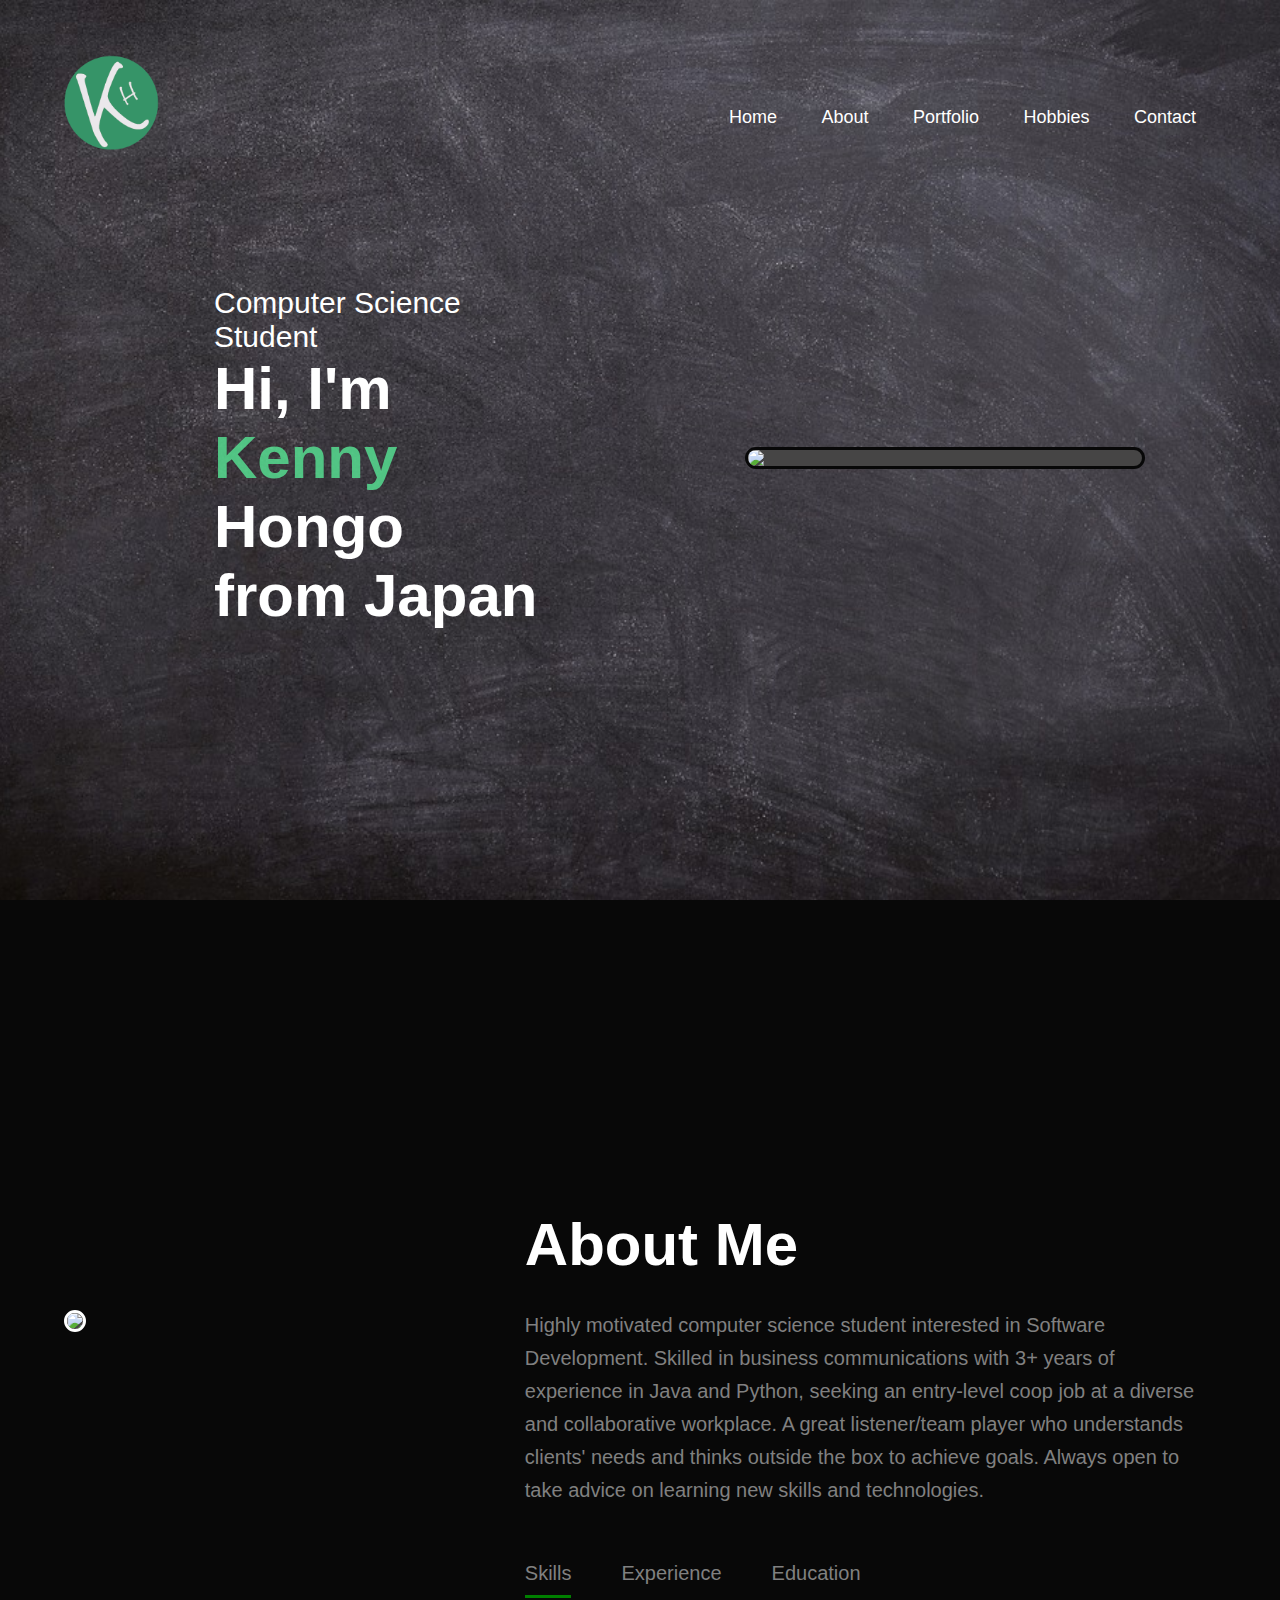
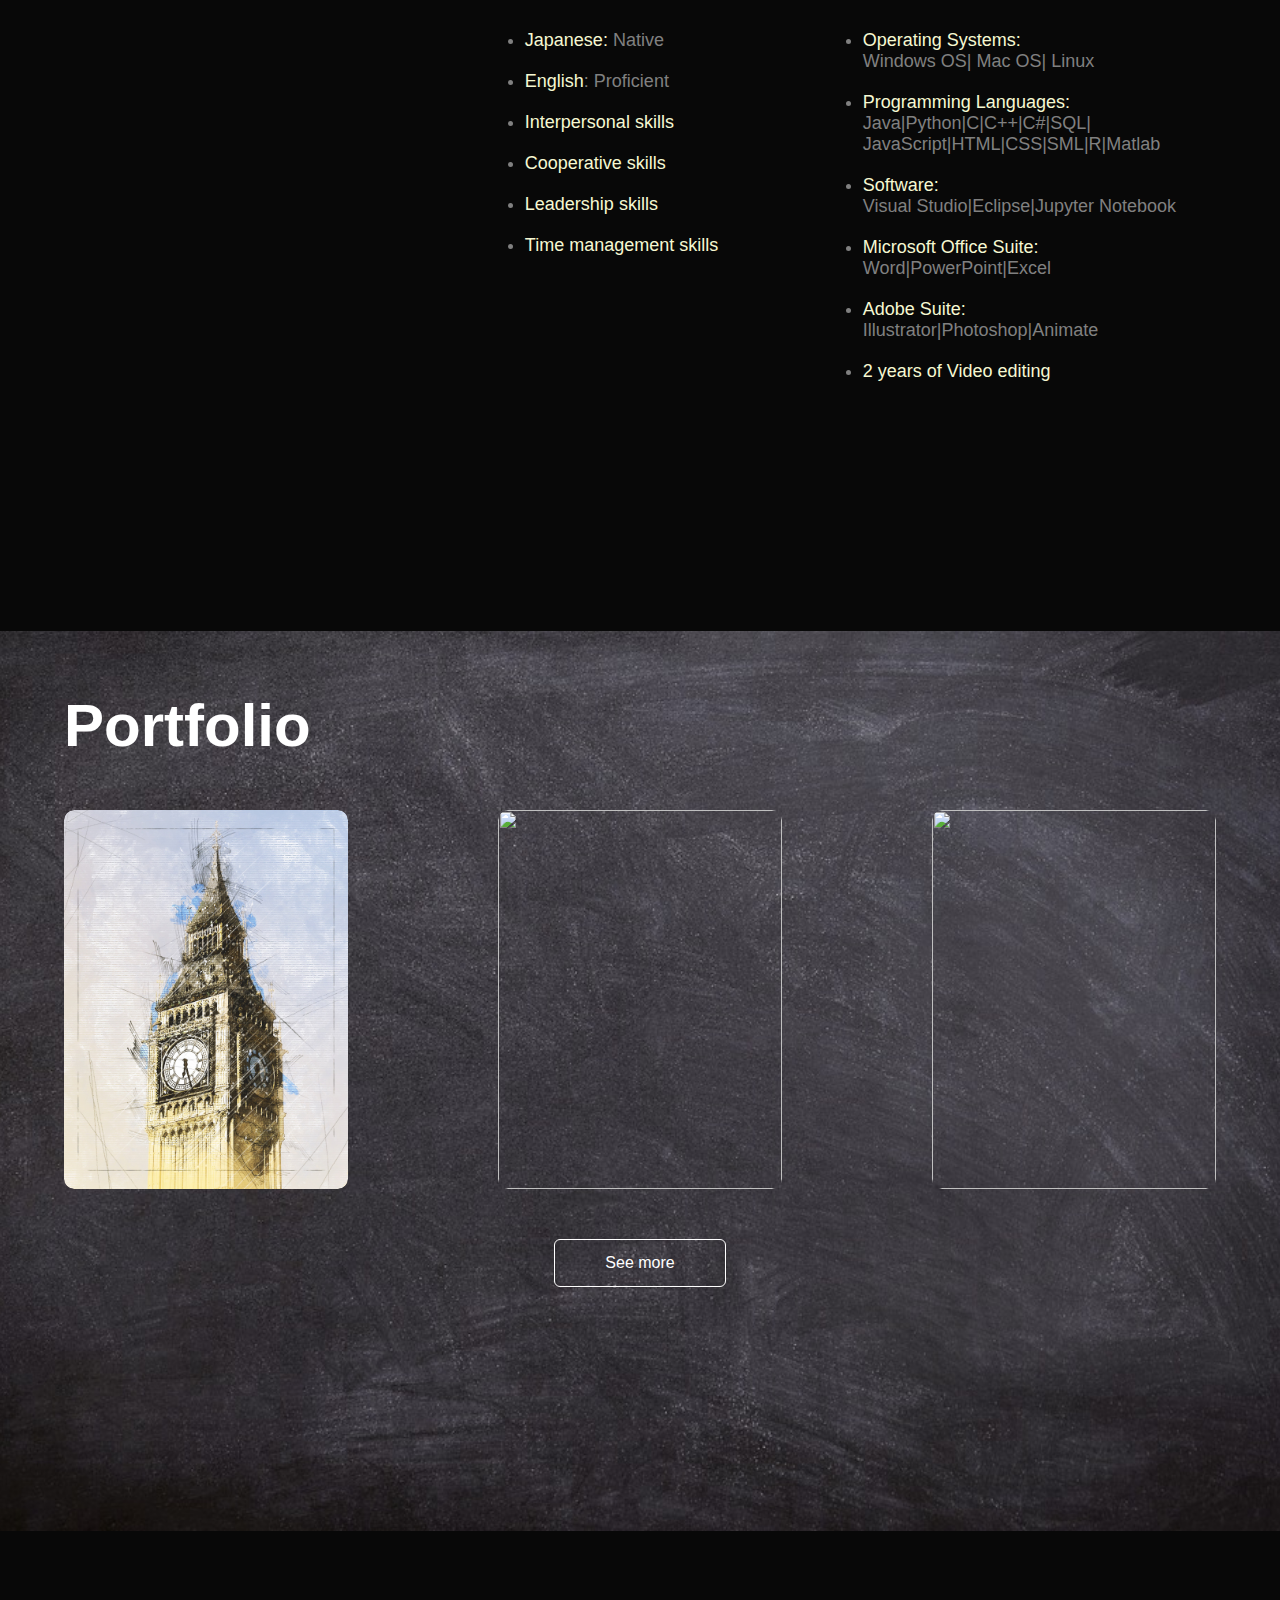
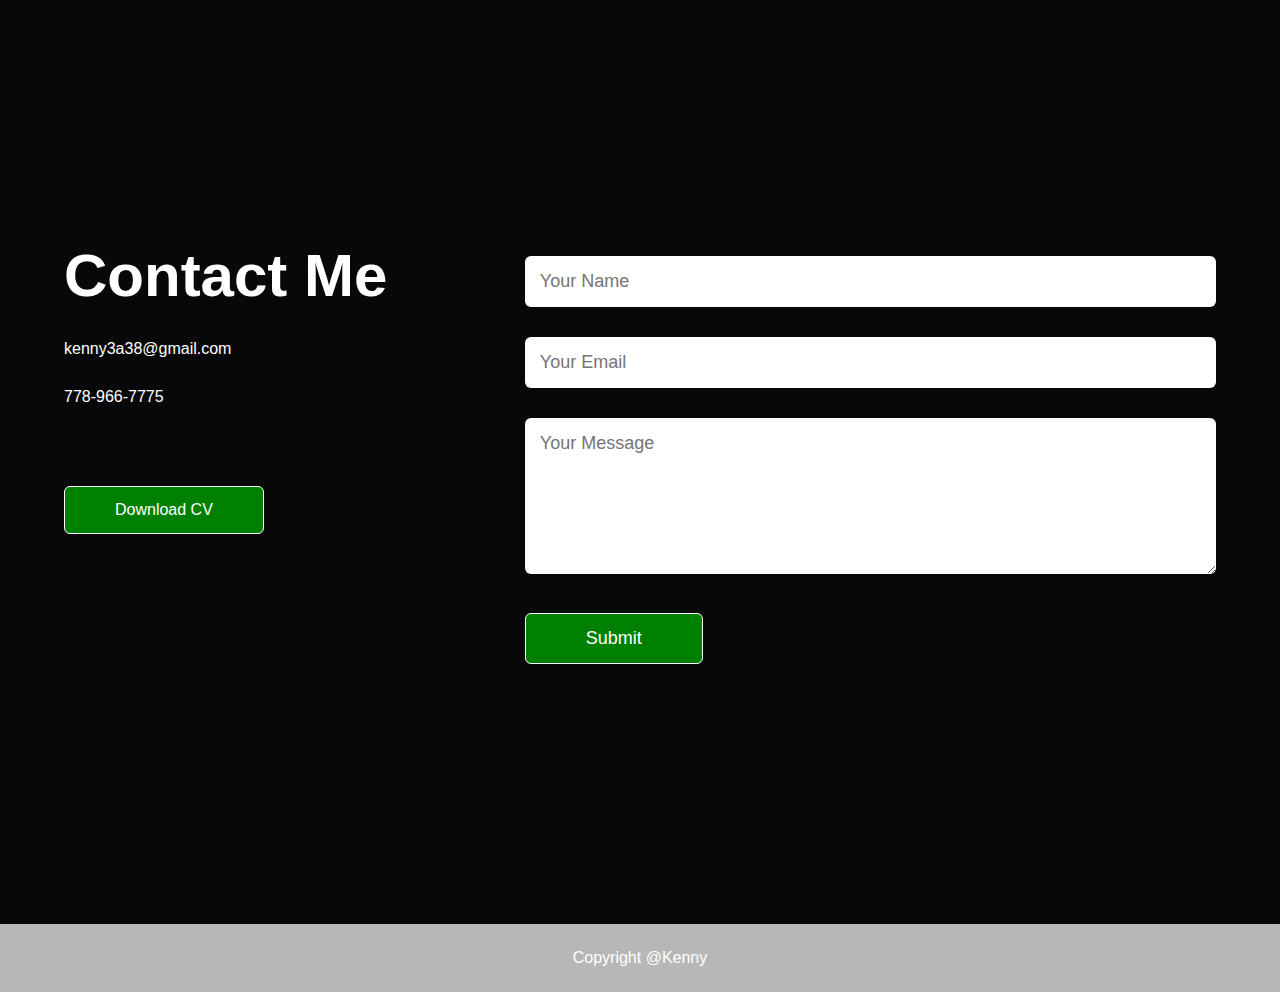
==== index.html @ c0d36f51 "Add files via upload" ====
<!DOCTYPE html>

<html>

<head>
    
    <title>Personal Portfolio Website</title>
    <link rel="stylesheet" href="styles/style_general.css">
    <script src="https://kit.fontawesome.com/e3c3d8fb0c.js" crossorigin="anonymous"></script>
    <link class="icon" rel="icon" type="" href="images/logo.png">

</head>

<body>
    <!---------------header----------------->
    <div id="header">
        <div class="container">
            
            <nav>
                <a href="#header"><img class="logo" src="images/logo.png"></a>
                
                <ul>
                    <li><a href="#header">Home</a></li>
                    <li><a href="#about">About</a></li>
                    <li><a href="#portfolio">Portfolio</a></li>
                    <li><a href="photography/photography_main.html">Hobbies</a></li>
                    <li><a href="#contact">Contact</a></li>
                    
                </ul>
            </nav>
            <div class="header-contents">
                <div class="header-text">
                    <p>Computer Science Student</p>
                    <h1>Hi, I'm <span>Kenny</span> Hongo<br> from Japan</h1>
                </div>
                <img src="images/IMG_6441.PNG">
            </div>
        </div>
    </div>

    <!------------about------------>
    <div id="about">
        <div class="container">
            <div class="row">
                <div class="about-col-1">
                    <img src="images/IMG_6439.PNG">
                </div>
                <div class="about-col-2">
                    <h1 class="sub-title">About Me</h1>
                    <p>Highly motivated computer science student
                        interested in Software Development.
                        Skilled in business communications with
                        3+ years of experience in Java and Python,
                        seeking an entry-level coop job
                        at a diverse and collaborative workplace. A great listener/team player who understands clients'
                        needs and thinks outside the box to achieve goals. Always open to take advice on learning new
                        skills and technologies.</p>

                    <div class="tab-titles">
                        <p class="tab-links active-link" onclick="opentab('skills')">Skills</p>
                        <p class="tab-links" onclick="opentab('experience')">Experience</p>
                        <p class="tab-links" onclick="opentab('education')">Education</p>

                    </div>

                    <div class="tab-contents active-tab" id="skills">
                        <ul class="tab-contents-skills">
                            <div>
                                <li><span>Japanese:</span> Native</li>
                                <li><span>English</span>: Proficient</li>
                                <li><span>Interpersonal skills</span></li>
                                <li><span>Cooperative skills</span></li>
                                <li><span>Leadership skills</span></li>
                                <li><span>Time management skills</span></li>
                            </div>
                            <div class="skills-column2">
                                <li><span>Operating Systems:</span><br> Windows OS| Mac OS| Linux</li>
                                <li><span>Programming Languages:</span><br>
                                        Java|Python|C|C++|C#|SQL|<br>JavaScript|HTML|CSS|SML|R|Matlab</span></li>
                                <li><span>Software:</span><br> Visual Studio|Eclipse|Jupyter Notebook</li>
                                <li><span>Microsoft Office Suite:</span><br> Word|PowerPoint|Excel</li>
                                <li><span>Adobe Suite:</span><br> Illustrator|Photoshop|Animate</li>
                                <li><span>2 years of Video editing</span></li>
                            </div>
                        </ul>
                    </div>

                    <div class="tab-contents" id="experience">
                        <ul class="tab-contents-experience">
                            <li><span>Software Testing Intern</span><br>Research Center of
                                    Computational Mechanics, Tokyo, Japan</li>
                            <li><span>Leader/Organizer</span><br>Japanese Culture Club,
                                    Victoria, BC, Canada</li>
                            <li><span>Content Creator</span> (Self-Employment)<br>Social Media Content Creation,
                                    Japan and Canada</li>

                        </ul>
                    </div>
                    <div class="tab-contents" id="education">
                        <ul class="tab-contents-education">
                            <li><span>Bachelor of Science in Computer Science</span> (BSc)
                                    <br>University of Victoria, Victoria, BC, Canada</li>
                            <li><span>Diploma in Arts and Science Studies</span>
                                    <br>Camosun College, Victoria, BC, Canada</li>
                        </ul>
                    </div>
                </div>
            </div>
        </div>
    </div>


    <!------------------------Portfolio---------------------------->

 

    <div id="portfolio">
        <div class="container">
            <h1 class="sub-title">Portfolio</h1>
            <div class="work-list">
                <div class="work">
                    <img src="images/united-kingdom-2555034_1920.jpg">
                    <div class="layer">
                        <h3>Digital Art</h3>
                        <p>Products Using Adobe Software</p>
                        <a href="digital_art/digital_art_main.html"><i class="fa-solid fa-arrow-up-right-from-square"></i></a>
                    </div>
                </div>
                <div class="work">
                    <img src="images/computer.jpg">
                    <div class="layer">
                        <h3>Computer Science</h3>
                        <p>Products using Computer Languages</p>
                        <a href="comp_sci/comp_sci_main.html"><i class="fa-solid fa-arrow-up-right-from-square"></i></a>
                    </div>
                </div>
                <div class="work">
                    <img src="images/question.jpg">
                    <div class="layer">
                        <h3>My Closet</h3>
                        <p>A program for me to choose my outfit</p>
                        <a href="my-closet/closet_general.html"><i class="fa-solid fa-arrow-up-right-from-square"></i></a>
                    </div>
                </div>
            </div>
            <a href="#" class="btn">See more</a>
                </div>
    </div>

    <!--------------------------contact---------------------------->

        <div id="contact">
            <div class="container">
                <div class="row">
                    <div class="contact-left">
                        <h1 class="sub-title">Contact Me</h1>
                        <p><a href="#"><i class="fa-solid fa-phone"></i></a> kenny3a38@gmail.com</p>
                        <p><a href="#"><i class="fa-solid fa-envelope"></i></a> 778-966-7775</p>
                        <div class="social-icons">
                            <a href="https://www.facebook.com/profile.php?id=100019569842138"><i class="fa-brands fa-square-facebook"></i></a>
                            <a href="https://www.tiktok.com/@kennyhongo?lang=en"><i class="fa-brands fa-tiktok"></i></a>
                            <a href="https://www.instagram.com/kennyhongo/"><i class="fa-brands fa-instagram"></i></a>
                            <a href="https://www.youtube.com/channel/UCP_kbDnZSdFq4CFs_cxMH_w"><i class="fa-brands fa-youtube"></i></a>
                            <a href="https://www.linkedin.com/in/kenny-hongo-874740204/"><i class="fa-brands fa-linkedin"></i></a>
                        </div>
                        <a href="images/kenny_resume_2023.pdf" download class="btn btn2">Download CV</a>
                    </div>
                    <div class="contact-right">
                        <form>
                            <input type="text" name="Name" placeholder="Your Name" required>
                            <input type="email" name="Email" placeholder="Your Email" required>
                            <textarea name="Message" rows="6" placeholder="Your Message"></textarea>
                            <button type="submit" class="btn btn2">Submit</button>
                        </form>
                    </div>
                </div>
            </div>
            
        </div>
        <div class="copyright">
            <p>Copyright @Kenny</p>
        </div>


    <script src="scripts/website.js">
        
    </script>
</body>

</html>
---- styles/style_general.css ----
*{
    margin: 0;
    padding: 0;
    font-family: 'Poppins',sans-serif;
    box-sizing: border-box;
}

body{
    background: #080808;
    color: white;
}

/*---------------header-----------------*/

#header{
    width: 100%;
    height: 100vh;
    background-image: url(../images/bakcground.jpg);
    background-size: cover;
    background-position: center;
   
}

#header span{
    color: #57e193d4;
}

.container{
    padding: 10px 5%;
    align-content: center;    
}


nav{
    margin-top: 30px;
    display: flex;
    align-items: center;
    justify-content: space-between;
    flex-wrap: wrap;
    margin-top: 40px;
}

.logo{
   width: 100px;
}


.header-contents{
    display: grid;
    grid-template-columns: repeat(auto-fit, minmax(250px,1fr));
    grid-gap: 150px; 
    align-items: center;

}
.header-contents .header-text{
    margin-left: 150px;
}
.header-contents img{
   
    width: 400px;
    margin-top: 100px;
    margin-left: 30px;
    border-style: solid;
    border-radius: 30px;
    border-color: #080808;
    background-color: rgb(70, 69, 69);
}

nav ul li{
    display: inline-block;
    list-style: none;
    margin: 10px 20px;
}

nav ul li a{
    color: white;
    text-decoration: none;
    font-size: 18px;
    position: relative;
}

nav ul li a::after{
    content: '';
    width: 0;
    height: 3px;
    background: green;
    position: absolute;
    left: 0;
    bottom: -6px;
    transition: 0.5s;
}

nav ul li a:hover::after{
    width: 100%;
}

.header-text{
    margin-top: 20%;
    font-size: 30px;
}




/*------------------about-------------------*/

#about{
    margin: 200px 0px;
    height: 931.333px;
    color: grey;
}



.row{
    margin-left: 0px;
    display: flex;
    justify-content: space-between;
    margin-top: 100px;

}

.about-col-1{
    flex-basis: 40%;
}

.about-col-1 img{
    width: 400px;
    margin-top: 100px;
    border-style: solid;
    border-radius: 30px;
    border-color: white;
    background-color: rgb(70, 69, 69);
}

.about-col-2{
    flex-basis: 60%;
}

.about-col-2 p{
    margin-top: 30px;
    font-size: 20px;
    line-height: 33px;
}

.sub-title{
    font-size: 60px;
    font-weight: 600;
    color: white;
}



.tab-titles{
    display: flex;
    margin: 20px 0 20px;
}


.tab-links{
    margin-right: 50px;
    font-size: 18px;
    font-weight: 500;
    cursor: pointer;
    position: relative;
}

.tab-links::after{
    content: '';
    width: 0;
    height: 3px;
    background: green;
    position: absolute;
    left: 0;
    bottom: -8px;
    transition: 0.5s;
}

.tab-links.active-link::after{
    width: 100%;
}


.tab-contents ul li{

    margin: 20px 0;
    font-size: 18px;
}

.tab-contents{
    display: none;
}

.tab-contents span{
    color: rgb(246, 248, 210);
}

.tab-contents-skills{
    display: flex;
    justify-content: space-between;
    margin-right: 40px;
}

.tab-contents-experience{
    margin-top: 40px;
}

.tab-contents-education{
    margin-top: 40px;
}


.tab-contents.active-tab{
    display: block;
}


/*--------------------------portfolio-----------------------*/



#portfolio{
    padding: 50px 0px;
    width: 100%;
    height: 100vh;
    background-image: url(../images/bakcground.jpg);
    background-size: cover;
    background-position: center;
}


.work-list{
    display: grid;
    grid-template-columns: repeat(auto-fit, minmax(250px,1fr));
    grid-gap: 150px;
    margin-top: 50px;
}

.work{
    border-radius: 10px;
    position: relative;
    overflow: hidden;
}

.work img{
    width: 100%;
    height: 100%;
    object-fit: cover;
    border-radius: 10px;
    display: block;
    transition: transform 0.5s;
}

.layer{
    width: 100%;
    height: 0;
    background: linear-gradient(rgba(0,0,0,0.6), #04fc10);
    border-radius: 10px;
    position: absolute;
    left: 0;
    top: 0;
    overflow: hidden;
    display: flex;
    align-items: center;
    justify-content: center;
    flex-direction: column;
    padding: 0 40px;
    text-align: center;
    font-size: 14px;
    transition: height 0.5s;
}

.layer h3{
    font-weight: 500;
    margin-bottom: 20px;
}

.layer a{
    margin-top: 20px;
    color: yellow;
    text-decoration: none;
    font-size: 30px;
    line-height: 60px;
    background: gray;
    width: 60px;
    height: 60px;
    border-radius: 50%;
}

.work:hover img{
    transform: scale(1.1);
}

.work:hover .layer{
    height: 100%;
}

.btn{
    display: block;
    margin: 50px auto;
    width: fit-content;
    border: 1px solid white;
    padding: 14px 50px;
    border-radius: 6px;
    text-decoration: none;
    color: white;
    transition: background 0.5s;
}


.btn:hover{
    background: gray;
}


/*----------------------------contact----------------------------*/

#contact{
    margin: 200px 0;
}
.contact-left{
    flex-basis: 35%;
    display: flex;
    flex-direction: column;
}

.contact-right{
    flex-basis: 60%;
}

.contact-left p{
    margin-top: 30px;
}

.social-icons{
    margin-top: 30px;
}


.social-icons{
    text-decoration: none;
    font-size: 30px;
    margin-right: 15px;
    color: gray;
    display: inline-block;
    transition: transform 0.5s;

}


.social-icons a:hover{
    color: white;
    transform: translateY(-5px);
}

.btn.btn2{
    display: inline-block;
    background: green;
    margin-left: 0;

}
.btn:hover{
    background-color: rgb(135, 134, 134);
}

.contact-right form{
    width: 100%;
}

form input, form textarea{
    width: 100%;
    border: 0;
    outline: none;
    background: white;
    padding: 15px;
    margin: 15px 0;
    color: black;
    font-size: 18px;
    border-radius: 6px;

}

form .btn2{
    padding: 14px 60px;
    font-size: 18px;
    margin-top: 20px;
    cursor: pointer;
}

.copyright{
    
    width: 100%;
    text-align: center;
    padding: 25px 0;
    background: rgb(183, 183, 183);
    font-weight: 300;
    margin-top: 20px;
}
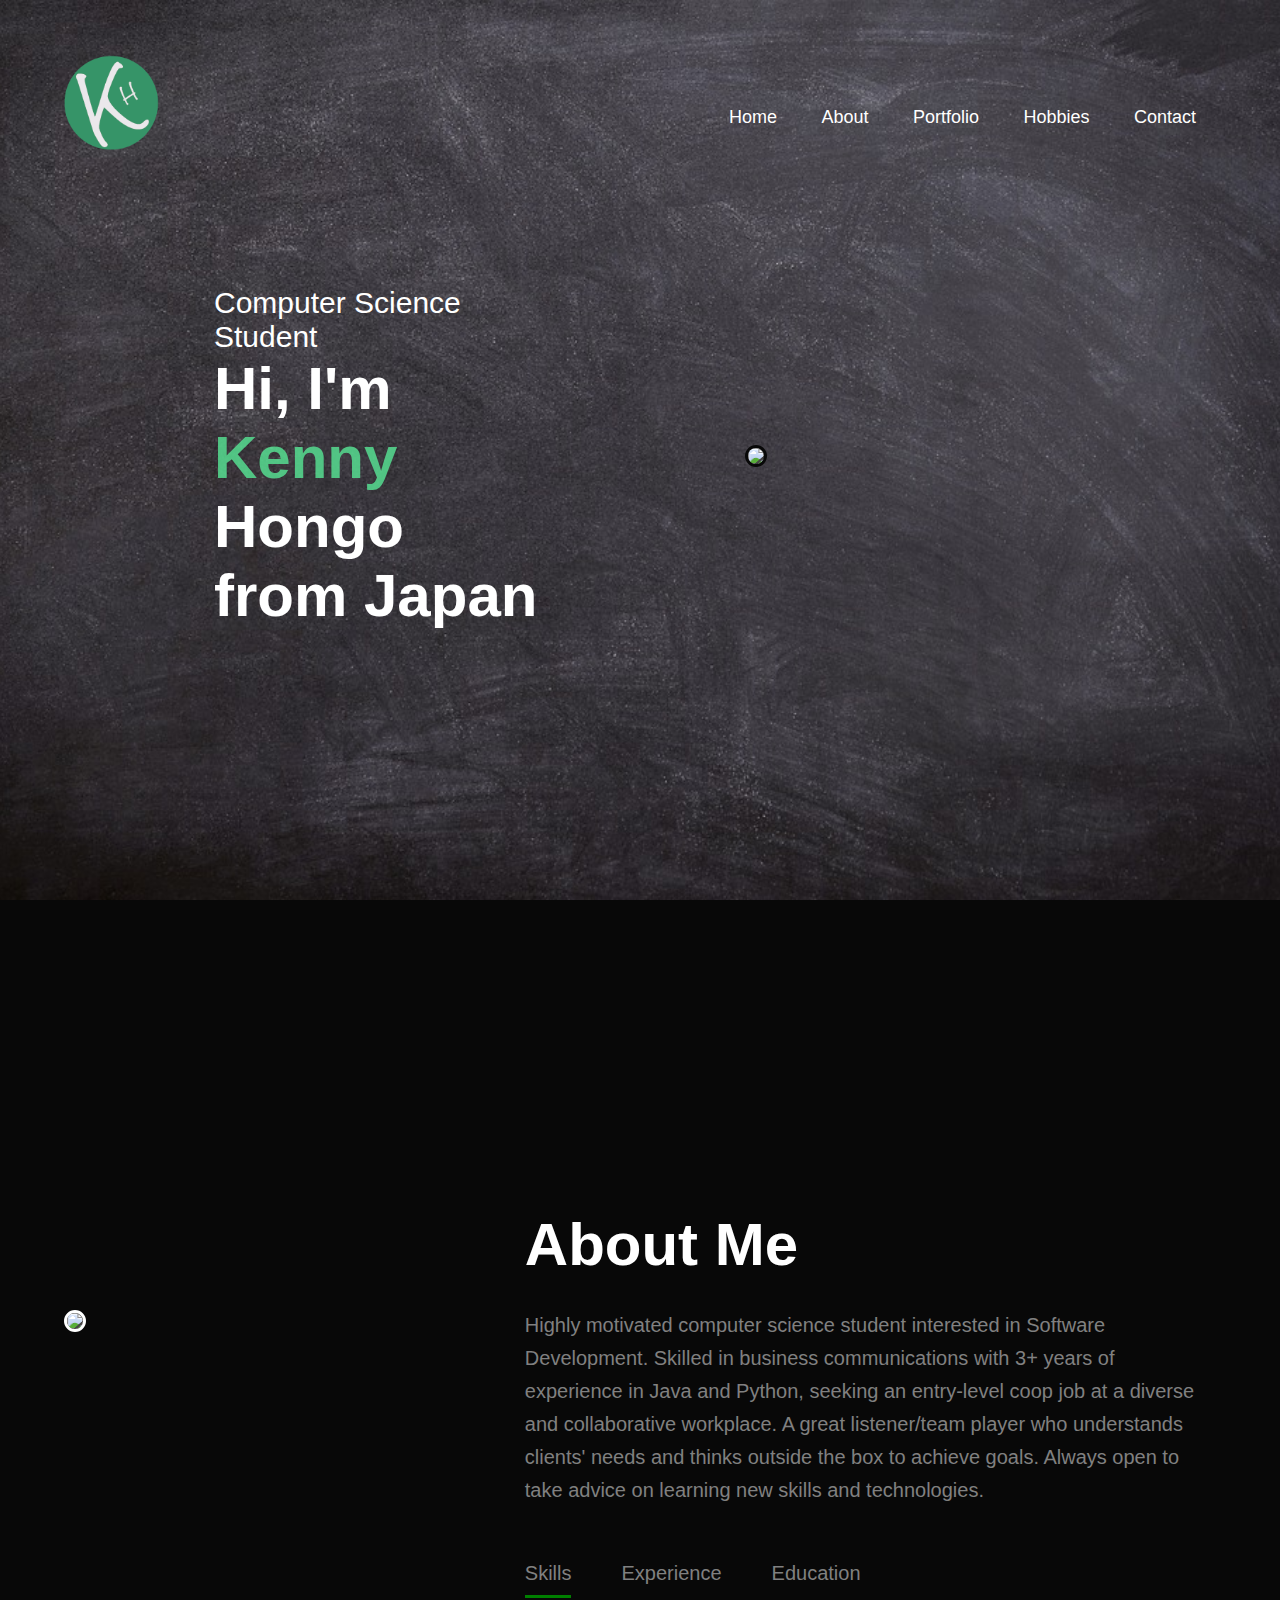
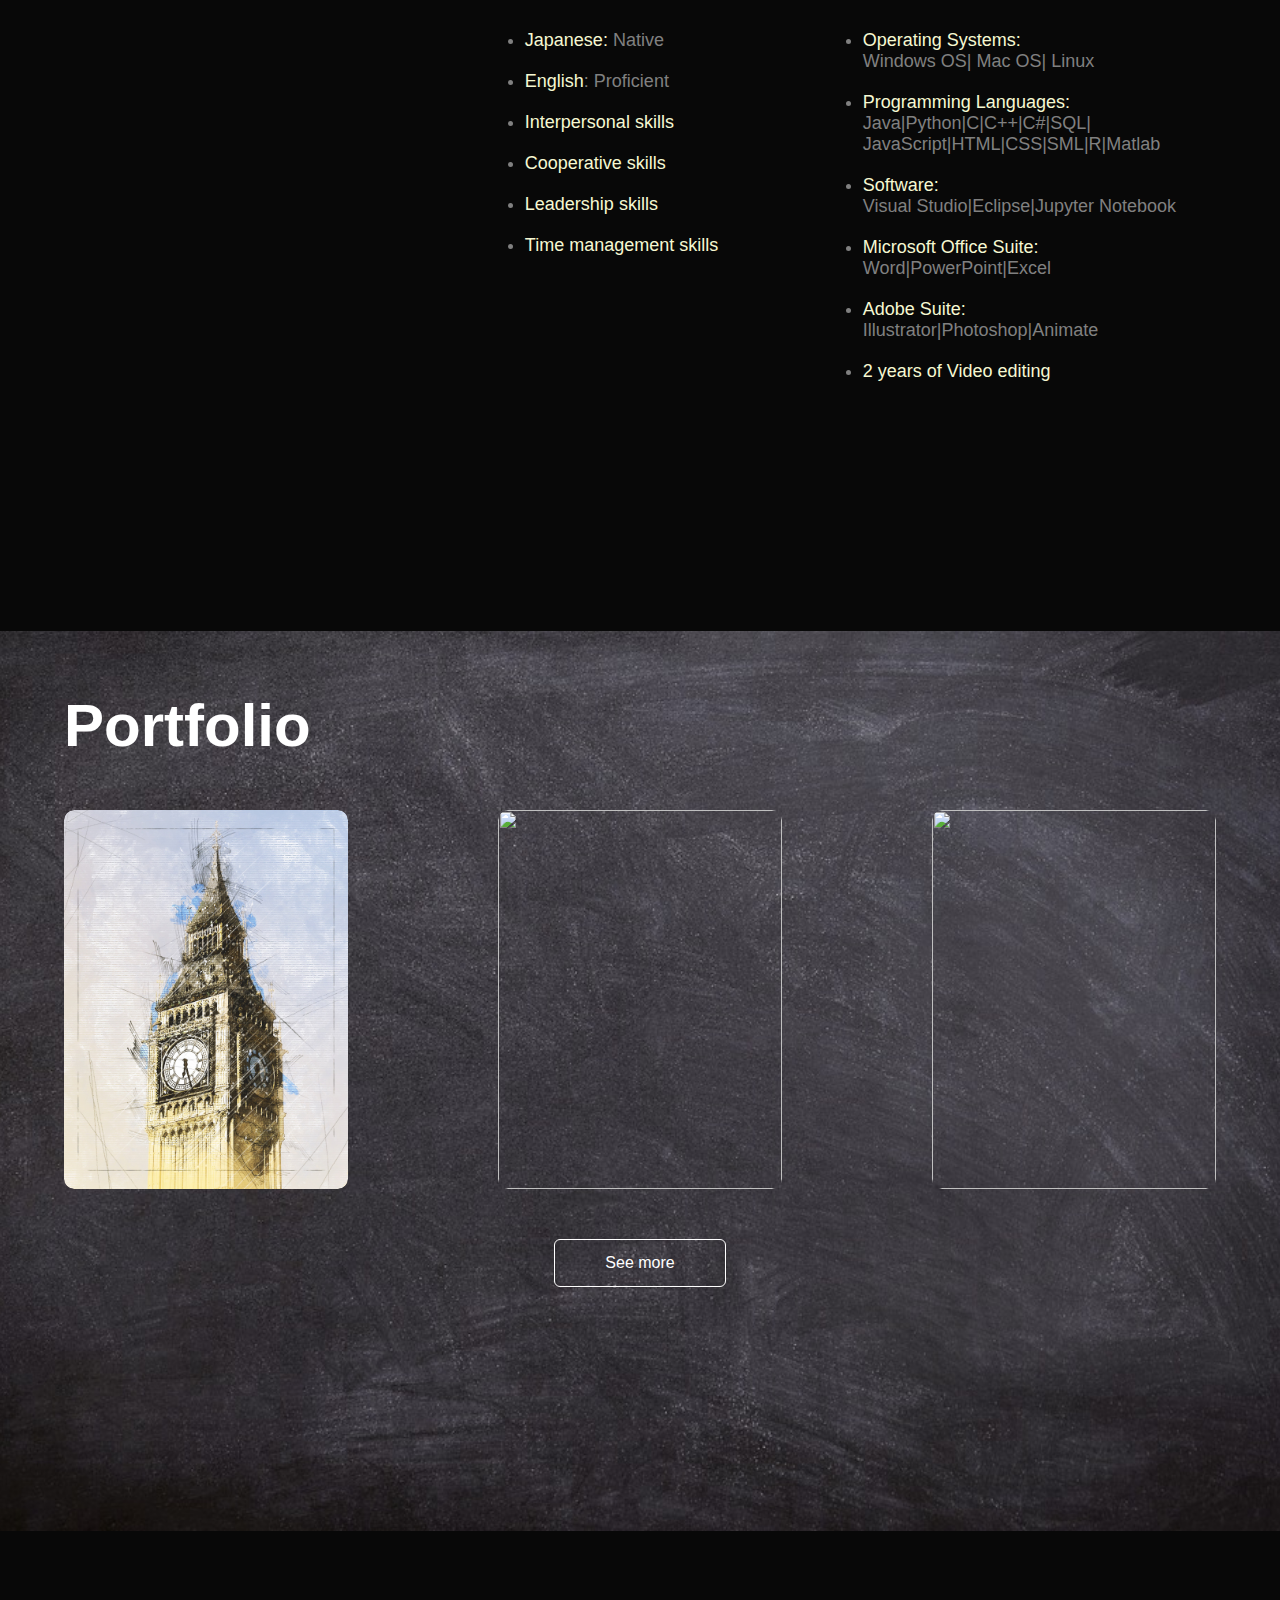
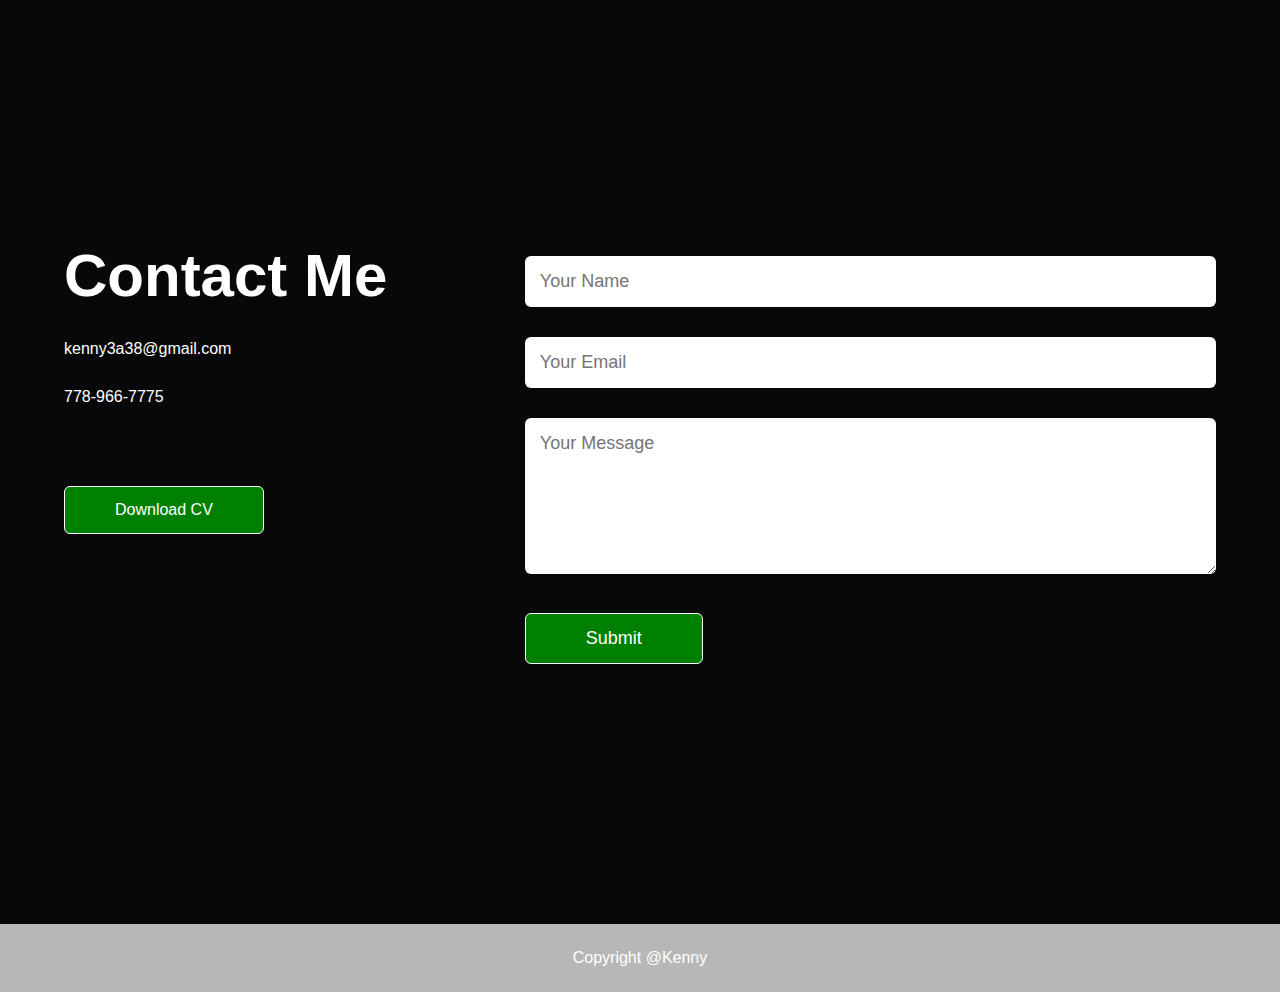
==== commit 202464e2: "Add files via upload" ====
--- a/index.html
+++ b/index.html
@@ -33,7 +33,10 @@
                     <p>Computer Science Student</p>
                     <h1>Hi, I'm <span>Kenny</span> Hongo<br> from Japan</h1>
                 </div>
-                <img src="images/IMG_6441.PNG">
+                <div class="header-img-container">
+                    <img src="images/IMG_6441.PNG">
+                </div>
+                
             </div>
         </div>
     </div>
@@ -46,7 +49,7 @@
                     <img src="images/IMG_6439.PNG">
                 </div>
                 <div class="about-col-2">
-                    <h1 class="sub-title">About Me</h1>
+                    <h1 class="sub-title about">About Me</h1>
                     <p>Highly motivated computer science student
                         interested in Software Development.
                         Skilled in business communications with
@@ -82,6 +85,8 @@
                                 <li><span>Adobe Suite:</span><br> Illustrator|Photoshop|Animate</li>
                                 <li><span>2 years of Video editing</span></li>
                             </div>
+                     
+                                
                         </ul>
                     </div>
 
@@ -135,7 +140,7 @@
                     </div>
                 </div>
                 <div class="work">
-                    <img src="images/question.jpg">
+                    <img src="images//wardrobe.jpg">
                     <div class="layer">
                         <h3>My Closet</h3>
                         <p>A program for me to choose my outfit</p>
@@ -156,7 +161,7 @@
                         <h1 class="sub-title">Contact Me</h1>
                         <p><a href="#"><i class="fa-solid fa-phone"></i></a> kenny3a38@gmail.com</p>
                         <p><a href="#"><i class="fa-solid fa-envelope"></i></a> 778-966-7775</p>
-                        <div class="social-icons">
+                        <div class="social-icons fb">
                             <a href="https://www.facebook.com/profile.php?id=100019569842138"><i class="fa-brands fa-square-facebook"></i></a>
                             <a href="https://www.tiktok.com/@kennyhongo?lang=en"><i class="fa-brands fa-tiktok"></i></a>
                             <a href="https://www.instagram.com/kennyhongo/"><i class="fa-brands fa-instagram"></i></a>
@@ -166,12 +171,13 @@
                         <a href="images/kenny_resume_2023.pdf" download class="btn btn2">Download CV</a>
                     </div>
                     <div class="contact-right">
-                        <form>
+                        <form name="submit-to-google-sheet">
                             <input type="text" name="Name" placeholder="Your Name" required>
                             <input type="email" name="Email" placeholder="Your Email" required>
                             <textarea name="Message" rows="6" placeholder="Your Message"></textarea>
                             <button type="submit" class="btn btn2">Submit</button>
                         </form>
+                        <span id="msg"></span>
                     </div>
                 </div>
             </div>
@@ -183,8 +189,26 @@
 
 
     <script src="scripts/website.js">
-        
     </script>
+
+    <script>
+        const scriptURL = 'https://script.google.com/macros/s/AKfycbxAnotcBeVaD8CyN--T2UzZiHE7zRy2VnEisDH_vHapb8kpPi9O4UrrmqunR2l4WptiUg/exec';
+        const form = document.forms['submit-to-google-sheet']
+      
+        const msg = document.getElementById("msg");
+
+        form.addEventListener('submit', e => {
+          e.preventDefault()
+          fetch(scriptURL, { method: 'POST', body: new FormData(form)})
+            .then(response => {
+                msg.innerHTML = "Sent successfully!";
+            setTimeout(()=>{
+                msg.innerHTML = "";
+            },5000)
+        form.reset();})
+            .catch(error => console.error('Error!', error.message))
+        })
+      </script>
 </body>
 
 </html>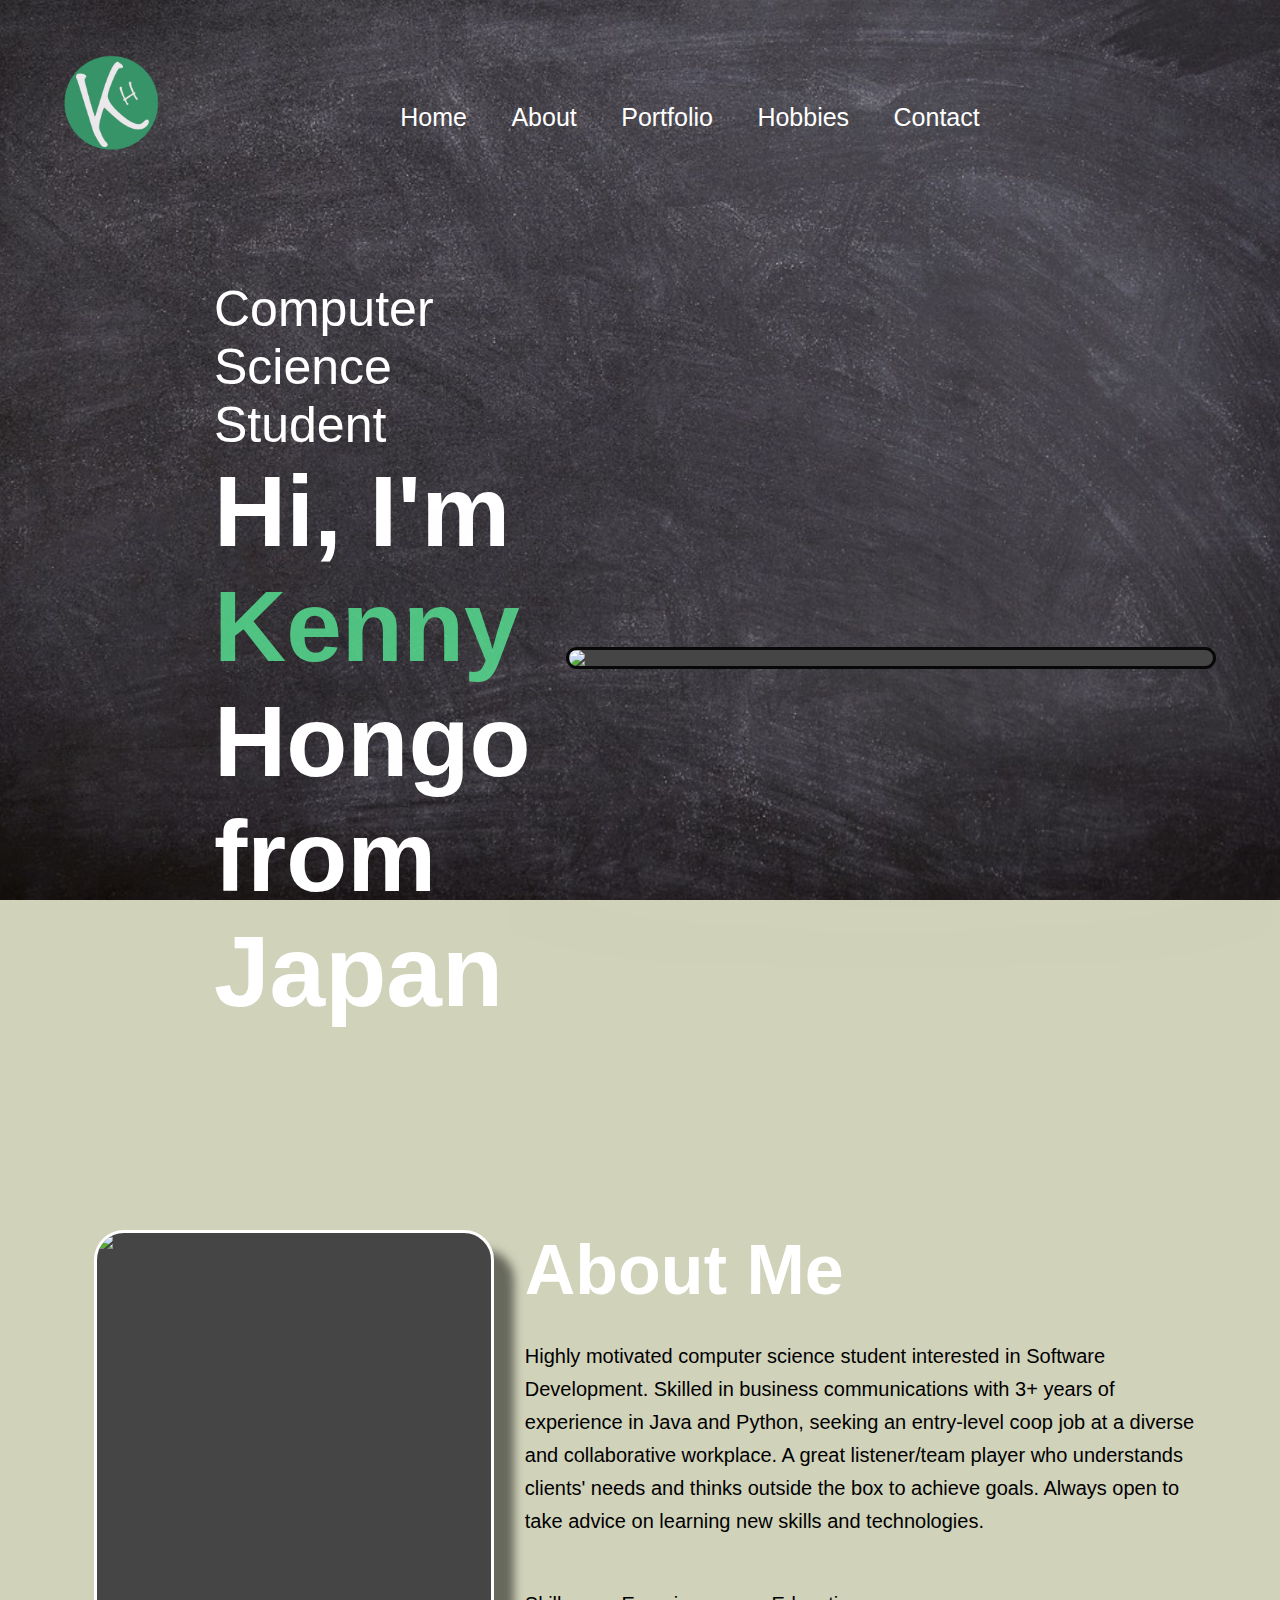
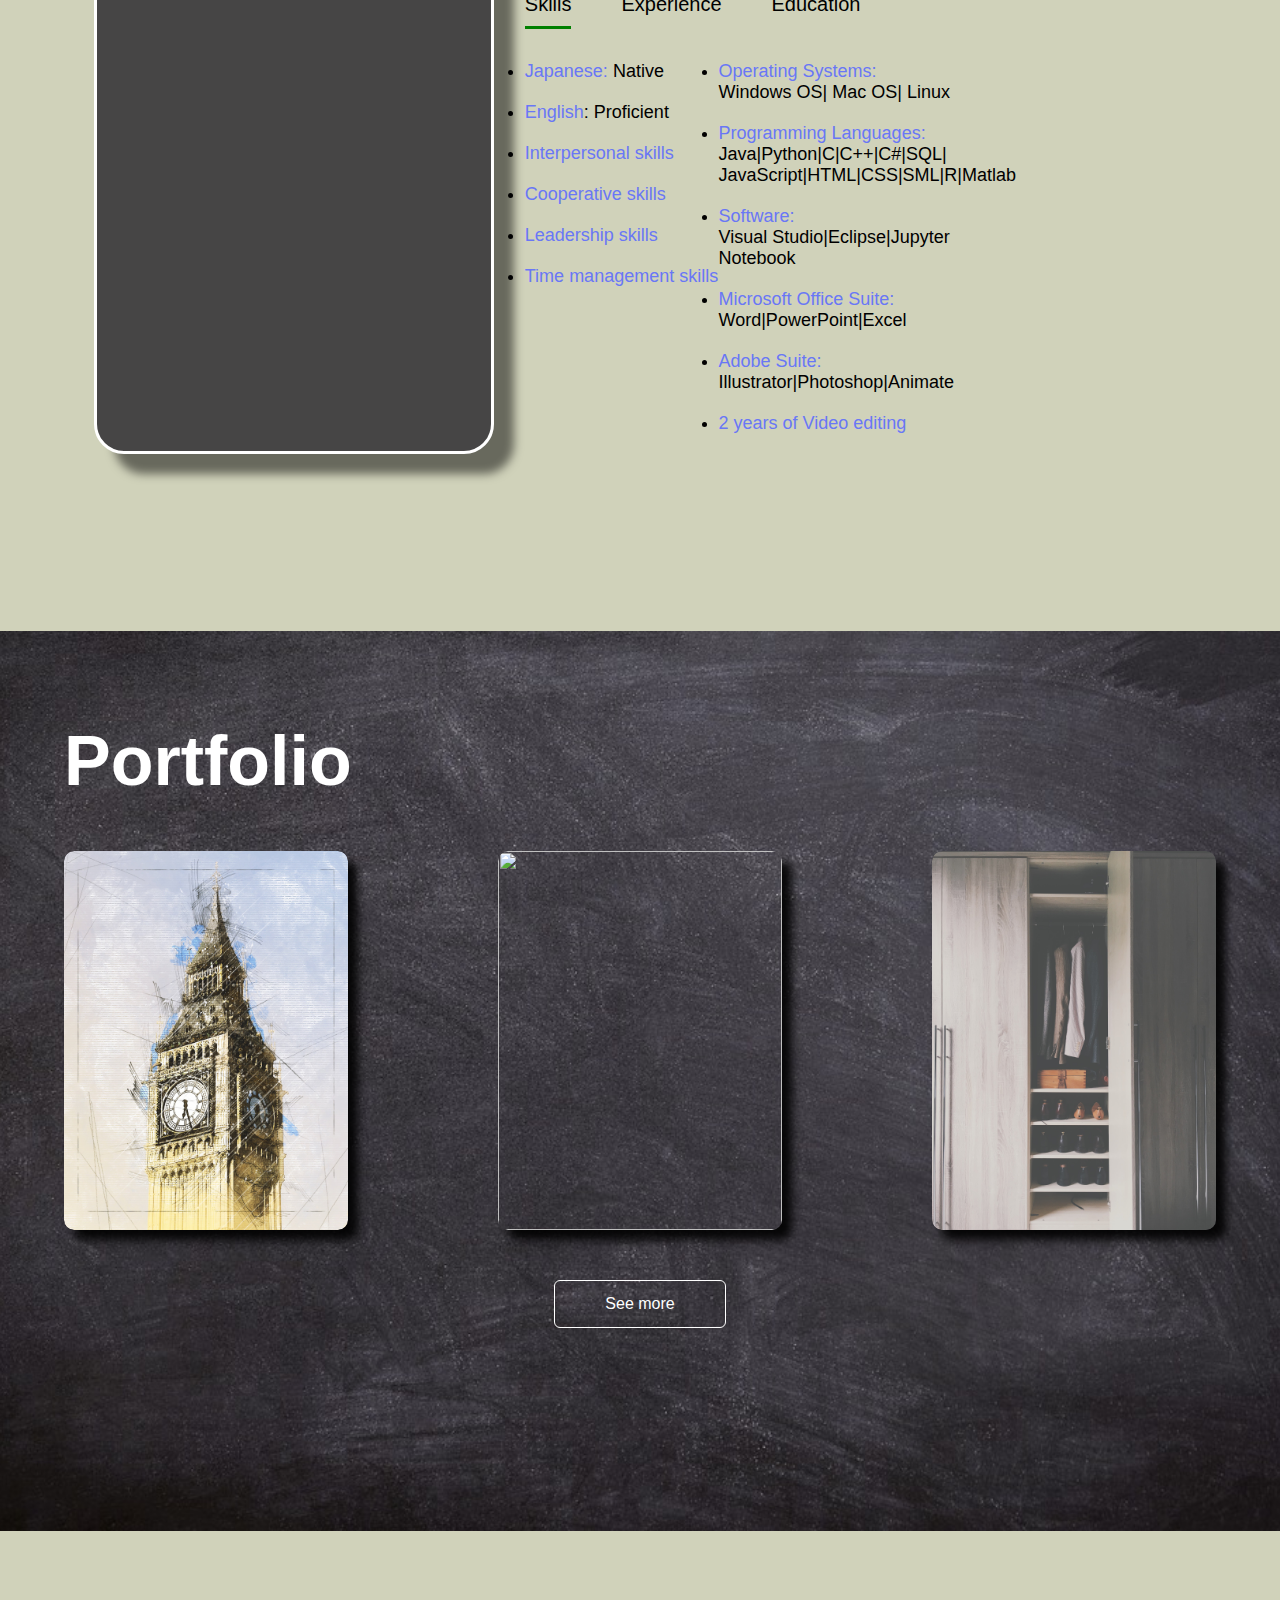
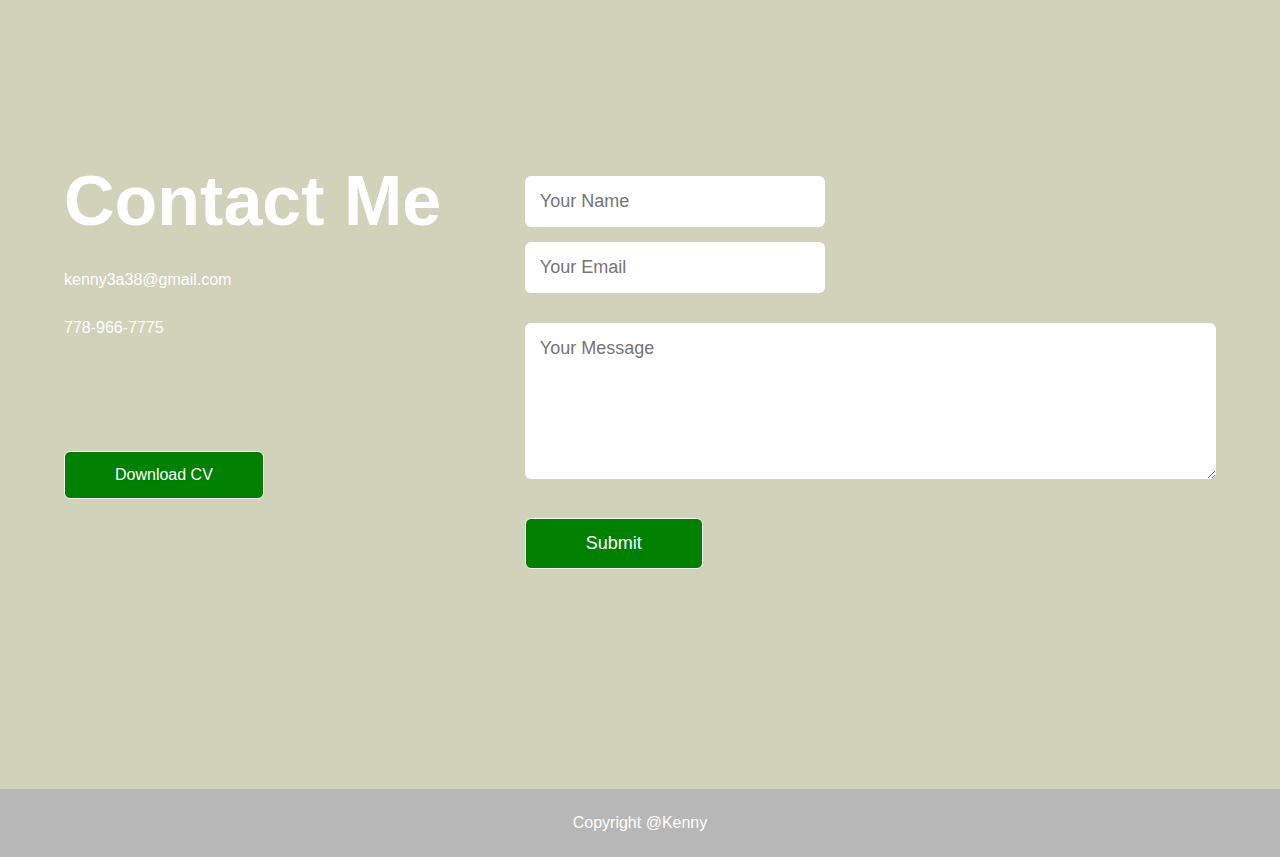
==== commit 0cbbf7d9: "Add files via upload" ====
--- a/index.html
+++ b/index.html
@@ -3,8 +3,9 @@
 <html>
 
 <head>
-    
+
     <title>Personal Portfolio Website</title>
+    <meta name="viewport" content="width=device-width, initial-scale=1.0">
     <link rel="stylesheet" href="styles/style_general.css">
     <script src="https://kit.fontawesome.com/e3c3d8fb0c.js" crossorigin="anonymous"></script>
     <link class="icon" rel="icon" type="" href="images/logo.png">
@@ -15,18 +16,19 @@
     <!---------------header----------------->
     <div id="header">
         <div class="container">
-            
+
             <nav>
                 <a href="#header"><img class="logo" src="images/logo.png"></a>
-                
-                <ul>
+
+                <ul id="sidemenu">
                     <li><a href="#header">Home</a></li>
                     <li><a href="#about">About</a></li>
                     <li><a href="#portfolio">Portfolio</a></li>
                     <li><a href="photography/photography_main.html">Hobbies</a></li>
                     <li><a href="#contact">Contact</a></li>
-                    
+                    <i class="fa-sharp fa-solid fa-xmark" onclick="closemenu()"></i>
                 </ul>
+                <i class="fa-solid fa-bars" onclick="openmenu()"></i>
             </nav>
             <div class="header-contents">
                 <div class="header-text">
@@ -36,7 +38,7 @@
                 <div class="header-img-container">
                     <img src="images/IMG_6441.PNG">
                 </div>
-                
+
             </div>
         </div>
     </div>
@@ -79,34 +81,36 @@
                             <div class="skills-column2">
                                 <li><span>Operating Systems:</span><br> Windows OS| Mac OS| Linux</li>
                                 <li><span>Programming Languages:</span><br>
-                                        Java|Python|C|C++|C#|SQL|<br>JavaScript|HTML|CSS|SML|R|Matlab</span></li>
+                                    Java|Python|C|C++|C#|SQL|<br>JavaScript|HTML|CSS|SML|R|Matlab</span></li>
                                 <li><span>Software:</span><br> Visual Studio|Eclipse|Jupyter Notebook</li>
                                 <li><span>Microsoft Office Suite:</span><br> Word|PowerPoint|Excel</li>
                                 <li><span>Adobe Suite:</span><br> Illustrator|Photoshop|Animate</li>
                                 <li><span>2 years of Video editing</span></li>
                             </div>
-                     
-                                
+
+
                         </ul>
                     </div>
 
                     <div class="tab-contents" id="experience">
                         <ul class="tab-contents-experience">
                             <li><span>Software Testing Intern</span><br>Research Center of
-                                    Computational Mechanics, Tokyo, Japan</li>
+                                Computational Mechanics, Tokyo, Japan</li>
                             <li><span>Leader/Organizer</span><br>Japanese Culture Club,
-                                    Victoria, BC, Canada</li>
+                                Victoria, BC, Canada</li>
                             <li><span>Content Creator</span> (Self-Employment)<br>Social Media Content Creation,
-                                    Japan and Canada</li>
+                                Japan and Canada</li>
 
                         </ul>
                     </div>
                     <div class="tab-contents" id="education">
                         <ul class="tab-contents-education">
                             <li><span>Bachelor of Science in Computer Science</span> (BSc)
-                                    <br>University of Victoria, Victoria, BC, Canada</li>
+                                <br>University of Victoria, Victoria, BC, Canada
+                            </li>
                             <li><span>Diploma in Arts and Science Studies</span>
-                                    <br>Camosun College, Victoria, BC, Canada</li>
+                                <br>Camosun College, Victoria, BC, Canada
+                            </li>
                         </ul>
                     </div>
                 </div>
@@ -117,7 +121,7 @@
 
     <!------------------------Portfolio---------------------------->
 
- 
+
 
     <div id="portfolio">
         <div class="container">
@@ -128,7 +132,8 @@
                     <div class="layer">
                         <h3>Digital Art</h3>
                         <p>Products Using Adobe Software</p>
-                        <a href="digital_art/digital_art_main.html"><i class="fa-solid fa-arrow-up-right-from-square"></i></a>
+                        <a href="digital_art/digital_art_main.html"><i
+                                class="fa-solid fa-arrow-up-right-from-square"></i></a>
                     </div>
                 </div>
                 <div class="work">
@@ -144,71 +149,90 @@
                     <div class="layer">
                         <h3>My Closet</h3>
                         <p>A program for me to choose my outfit</p>
-                        <a href="my-closet/closet_general.html"><i class="fa-solid fa-arrow-up-right-from-square"></i></a>
+                        <a href="my-closet/closet_general.html"><i
+                                class="fa-solid fa-arrow-up-right-from-square"></i></a>
                     </div>
                 </div>
             </div>
             <a href="#" class="btn">See more</a>
-                </div>
+        </div>
     </div>
 
     <!--------------------------contact---------------------------->
 
-        <div id="contact">
-            <div class="container">
-                <div class="row">
-                    <div class="contact-left">
-                        <h1 class="sub-title">Contact Me</h1>
-                        <p><a href="#"><i class="fa-solid fa-phone"></i></a> kenny3a38@gmail.com</p>
-                        <p><a href="#"><i class="fa-solid fa-envelope"></i></a> 778-966-7775</p>
-                        <div class="social-icons fb">
-                            <a href="https://www.facebook.com/profile.php?id=100019569842138"><i class="fa-brands fa-square-facebook"></i></a>
-                            <a href="https://www.tiktok.com/@kennyhongo?lang=en"><i class="fa-brands fa-tiktok"></i></a>
-                            <a href="https://www.instagram.com/kennyhongo/"><i class="fa-brands fa-instagram"></i></a>
-                            <a href="https://www.youtube.com/channel/UCP_kbDnZSdFq4CFs_cxMH_w"><i class="fa-brands fa-youtube"></i></a>
-                            <a href="https://www.linkedin.com/in/kenny-hongo-874740204/"><i class="fa-brands fa-linkedin"></i></a>
-                        </div>
-                        <a href="images/kenny_resume_2023.pdf" download class="btn btn2">Download CV</a>
-                    </div>
-                    <div class="contact-right">
-                        <form name="submit-to-google-sheet">
-                            <input type="text" name="Name" placeholder="Your Name" required>
-                            <input type="email" name="Email" placeholder="Your Email" required>
-                            <textarea name="Message" rows="6" placeholder="Your Message"></textarea>
-                            <button type="submit" class="btn btn2">Submit</button>
-                        </form>
-                        <span id="msg"></span>
-                    </div>
-                </div>
-            </div>
-            
-        </div>
-        <div class="copyright">
-            <p>Copyright @Kenny</p>
-        </div>
-
-
-    <script src="scripts/website.js">
+    <div id="contact">
+        <div class="container">
+            <div class="row">
+                <div class="contact-left">
+                    <h1 class="sub-title">Contact Me</h1>
+                    <p><a href="#"><i class="fa-solid fa-phone"></i></a> kenny3a38@gmail.com</p>
+                    <p><a href="#"><i class="fa-solid fa-envelope"></i></a> 778-966-7775</p>
+                    <div class="social-icons fb">
+                        <a href="https://www.facebook.com/profile.php?id=100019569842138"><i
+                                class="fa-brands fa-square-facebook"></i></a>
+                        <a href="https://www.tiktok.com/@kennyhongo?lang=en"><i class="fa-brands fa-tiktok"></i></a>
+                        <a href="https://www.instagram.com/kennyhongo/"><i class="fa-brands fa-instagram"></i></a>
+                        <a href="https://www.youtube.com/channel/UCP_kbDnZSdFq4CFs_cxMH_w"><i
+                                class="fa-brands fa-youtube"></i></a>
+                        <a href="https://www.linkedin.com/in/kenny-hongo-874740204/"><i
+                                class="fa-brands fa-linkedin"></i></a>
+                    </div>
+                    <a href="images/kenny_resume_2023.pdf" download class="btn btn2">Download CV</a>
+                </div>
+                <div class="contact-right">
+                    <form name="submit-to-google-sheet">
+                        <input type="text" name="Name" placeholder="Your Name" required>
+                        <input type="email" name="Email" placeholder="Your Email" required>
+                        <textarea name="Message" rows="6" placeholder="Your Message"></textarea>
+                        <button type="submit" class="btn btn2">Submit</button>
+                    </form>
+                    <span id="msg"></span>
+                </div>
+            </div>
+        </div>
+
+    </div>
+    <div class="copyright">
+        <p>Copyright @Kenny</p>
+    </div>
+
+    <script src="scripts/website.js"></script>
+    
+    
+    <script>
+
+        var sidemenu = document.getElementById("sidemenu");
+
+        function openmenu(){
+            sidemenu.style.right="0";
+        }
+
+        function closemenu(){
+            sidemenu.style.right = "-500px";
+        }
+
     </script>
+
 
     <script>
         const scriptURL = 'https://script.google.com/macros/s/AKfycbxAnotcBeVaD8CyN--T2UzZiHE7zRy2VnEisDH_vHapb8kpPi9O4UrrmqunR2l4WptiUg/exec';
         const form = document.forms['submit-to-google-sheet']
-      
+
         const msg = document.getElementById("msg");
 
         form.addEventListener('submit', e => {
-          e.preventDefault()
-          fetch(scriptURL, { method: 'POST', body: new FormData(form)})
-            .then(response => {
-                msg.innerHTML = "Sent successfully!";
-            setTimeout(()=>{
-                msg.innerHTML = "";
-            },5000)
-        form.reset();})
-            .catch(error => console.error('Error!', error.message))
+            e.preventDefault()
+            fetch(scriptURL, { method: 'POST', body: new FormData(form) })
+                .then(response => {
+                    msg.innerHTML = "Sent successfully!";
+                    setTimeout(() => {
+                        msg.innerHTML = "";
+                    }, 5000)
+                    form.reset();
+                })
+                .catch(error => console.error('Error!', error.message))
         })
-      </script>
+    </script>
 </body>
 
 </html>--- a/styles/style_general.css
+++ b/styles/style_general.css
@@ -5,11 +5,15 @@
     box-sizing: border-box;
 }
 
+
 body{
-    background: #080808;
-    color: white;
-}
-
+    background: #d0d2ba;
+    color: white;
+}
+
+html{
+    scroll-behavior: smooth;
+}
 /*---------------header-----------------*/
 
 #header{
@@ -47,23 +51,31 @@
 
 .header-contents{
     display: grid;
-    grid-template-columns: repeat(auto-fit, minmax(250px,1fr));
-    grid-gap: 150px; 
+    grid-template-columns: 1fr 1fr; 
     align-items: center;
 
 }
 .header-contents .header-text{
     margin-left: 150px;
+    font-size: 50px;
 }
 .header-contents img{
    
-    width: 400px;
+    width: 650px;
     margin-top: 100px;
     margin-left: 30px;
     border-style: solid;
     border-radius: 30px;
     border-color: #080808;
     background-color: rgb(70, 69, 69);
+    box-shadow: 0 0px 1000px rgba(250, 250, 250, 0.5);
+      
+      
+}
+
+.header-img-container{
+    display: flex;
+    justify-content: center;
 }
 
 nav ul li{
@@ -75,7 +87,7 @@
 nav ul li a{
     color: white;
     text-decoration: none;
-    font-size: 18px;
+    font-size: 25px;
     position: relative;
 }
 
@@ -106,35 +118,42 @@
 
 #about{
     margin: 200px 0px;
+    padding-top: 100px;
+    padding-bottom: 200px;
     height: 931.333px;
-    color: grey;
+    color: rgb(0, 0, 0);
 }
 
 
 
 .row{
-    margin-left: 0px;
-    display: flex;
-    justify-content: space-between;
-    margin-top: 100px;
-
+
+    display: grid;
+    grid-template-columns: 2fr 3fr;
+    margin-top: 20px;
+    
 }
 
 .about-col-1{
-    flex-basis: 40%;
+    display: grid;
+    justify-content: center;
+
 }
 
 .about-col-1 img{
     width: 400px;
-    margin-top: 100px;
+    object-fit: cover;
     border-style: solid;
     border-radius: 30px;
     border-color: white;
     background-color: rgb(70, 69, 69);
+    box-shadow: 20px 20px 10px rgba(0, 0, 0, 0.5);
 }
 
 .about-col-2{
-    flex-basis: 60%;
+    display: flex;
+    flex-direction: column;
+    justify-content: center;
 }
 
 .about-col-2 p{
@@ -144,10 +163,13 @@
 }
 
 .sub-title{
-    font-size: 60px;
+    font-size: 70px;
     font-weight: 600;
-    color: white;
-}
+    color: rgb(255, 255, 255);
+
+    
+}
+
 
 
 
@@ -192,13 +214,13 @@
 }
 
 .tab-contents span{
-    color: rgb(246, 248, 210);
+    color: rgb(105, 119, 246);
 }
 
 .tab-contents-skills{
-    display: flex;
-    justify-content: space-between;
-    margin-right: 40px;
+    display: grid;
+    grid-template-columns: 1fr 1fr;
+    padding-right: 200px;
 }
 
 .tab-contents-experience{
@@ -220,12 +242,13 @@
 
 
 #portfolio{
-    padding: 50px 0px;
+    padding: 80px 0px;
     width: 100%;
     height: 100vh;
     background-image: url(../images/bakcground.jpg);
     background-size: cover;
     background-position: center;
+
 }
 
 
@@ -240,6 +263,7 @@
     border-radius: 10px;
     position: relative;
     overflow: hidden;
+    box-shadow: 10px 10px 10px rgba(0, 0, 0, 0.9);
 }
 
 .work img{
@@ -249,6 +273,7 @@
     border-radius: 10px;
     display: block;
     transition: transform 0.5s;
+    
 }
 
 .layer{
@@ -332,6 +357,10 @@
     margin-top: 30px;
 }
 
+.contact-left p i{
+    color: #04fc10;
+}
+
 .social-icons{
     margin-top: 30px;
 }
@@ -347,6 +376,31 @@
 
 }
 
+.fa-square-facebook{
+    color: #2e31f0;   
+}
+
+.fa-tiktok{
+    color: white;
+}
+
+.fa-instagram{
+    color: white;
+}
+
+.fa-youtube{
+    color: red;
+}
+
+.fa-linkedin{
+    color: blue;
+}
+
+
+.social-icons a{
+    display: inline-block;
+    transition: transform 0.5s;
+}
 
 .social-icons a:hover{
     color: white;
@@ -380,6 +434,11 @@
 
 }
 
+form input{
+    width: 300px;
+    display: block;
+}
+
 form .btn2{
     padding: 14px 60px;
     font-size: 18px;
@@ -395,4 +454,10 @@
     background: rgb(183, 183, 183);
     font-weight: 300;
     margin-top: 20px;
+}
+
+#msg{
+    color: white;
+    margin-top: -40px;
+    display: block;
 }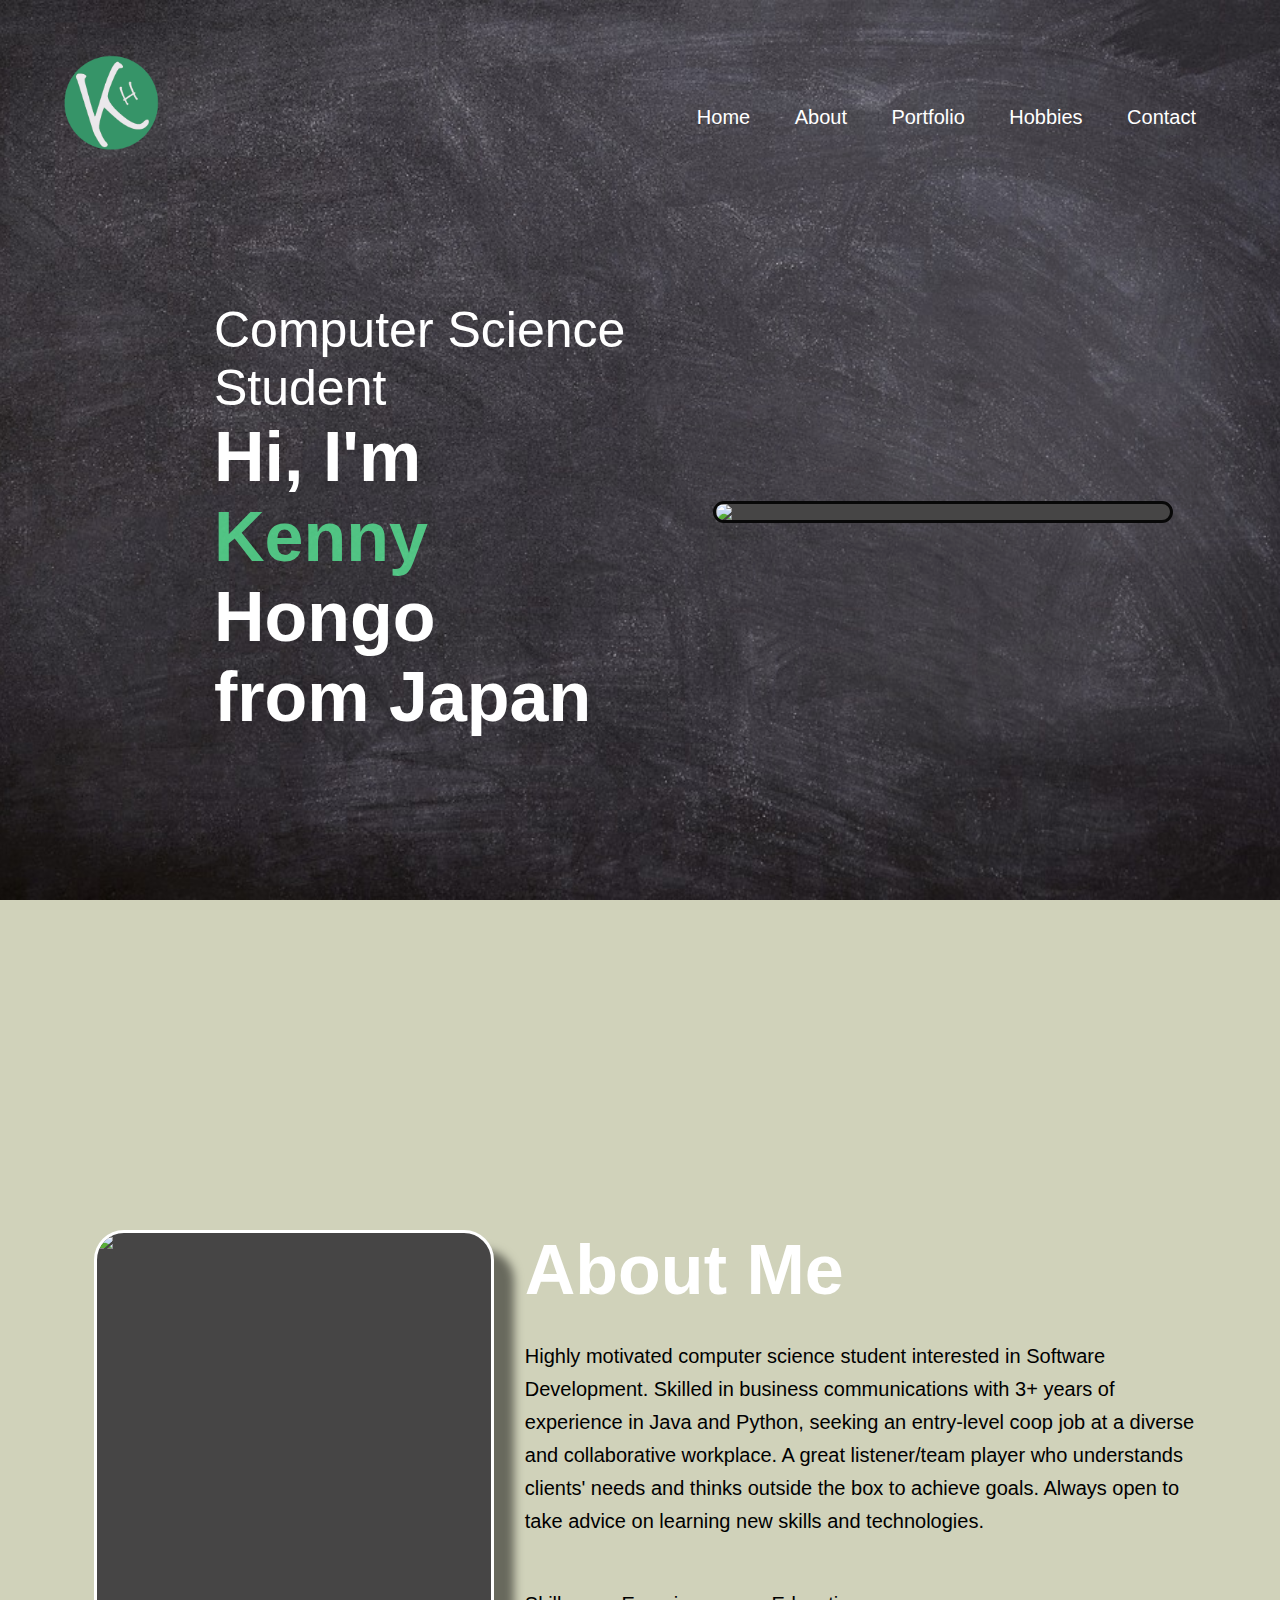
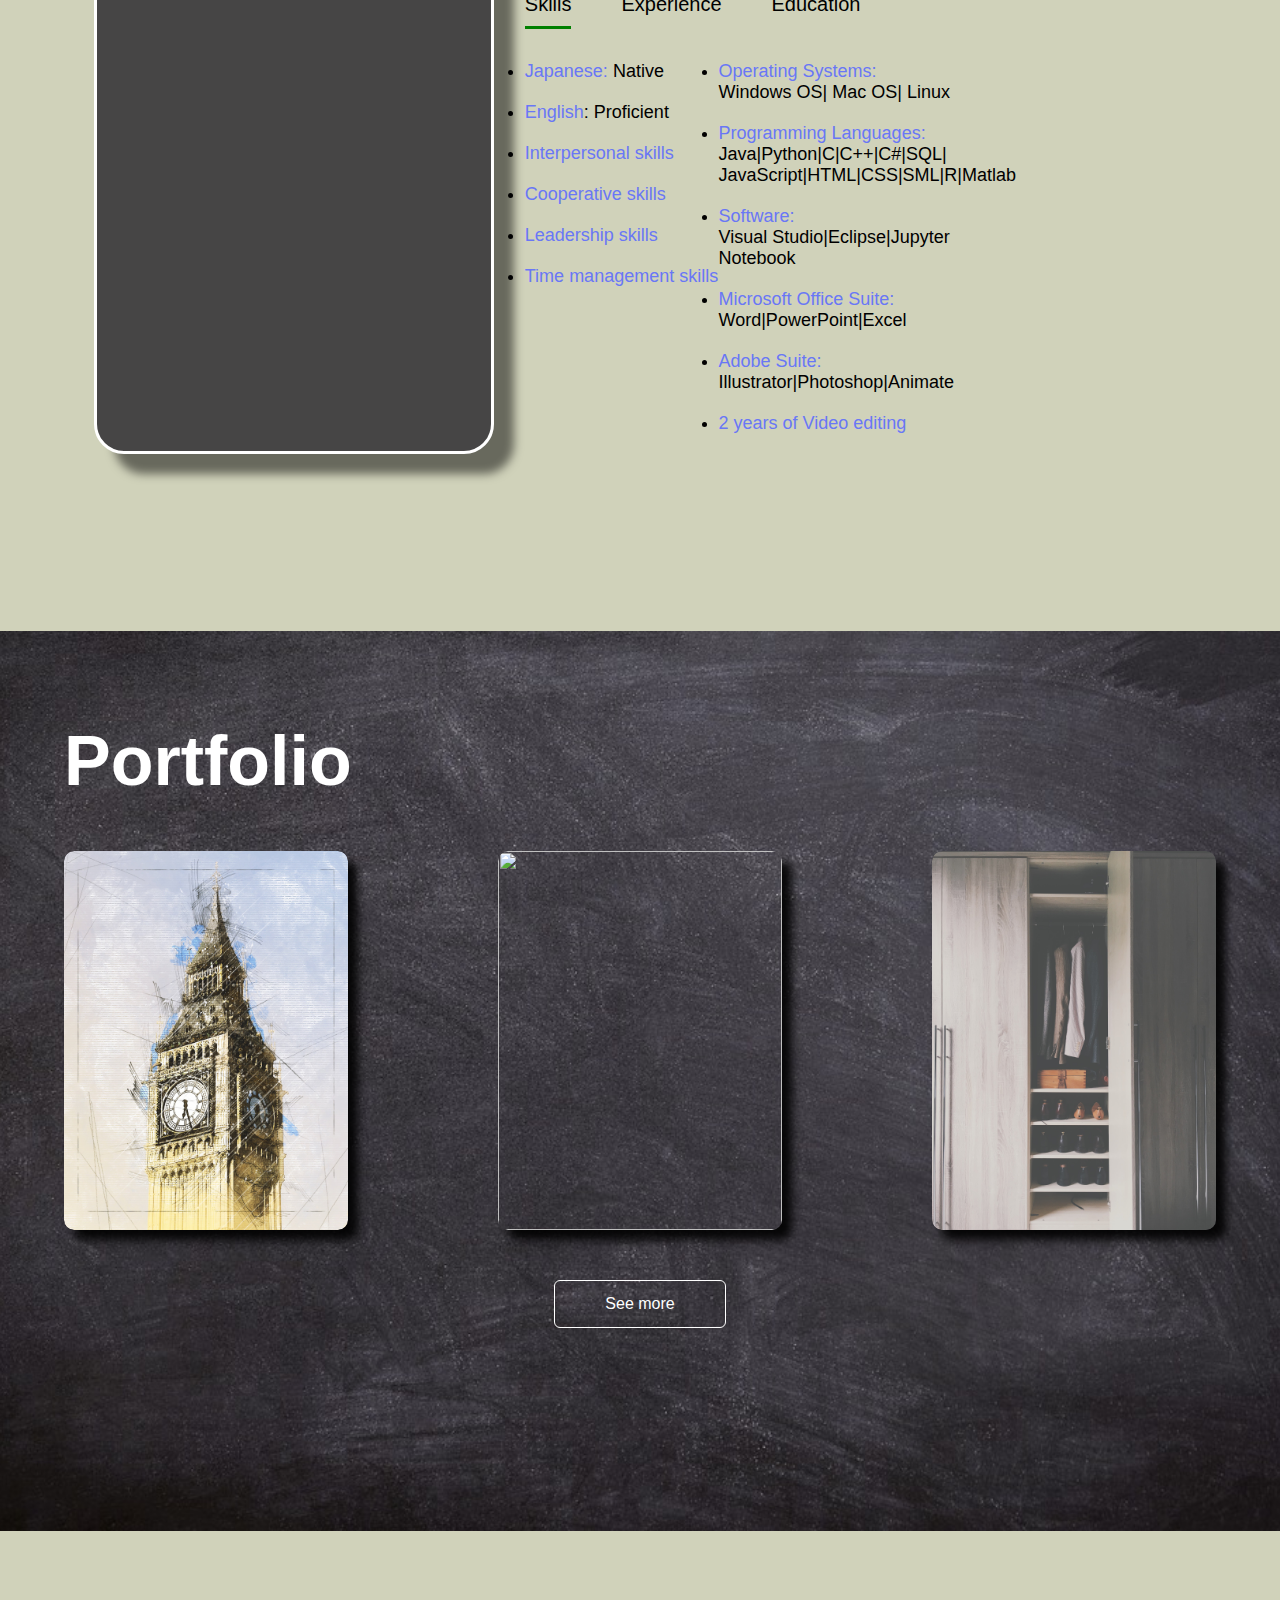
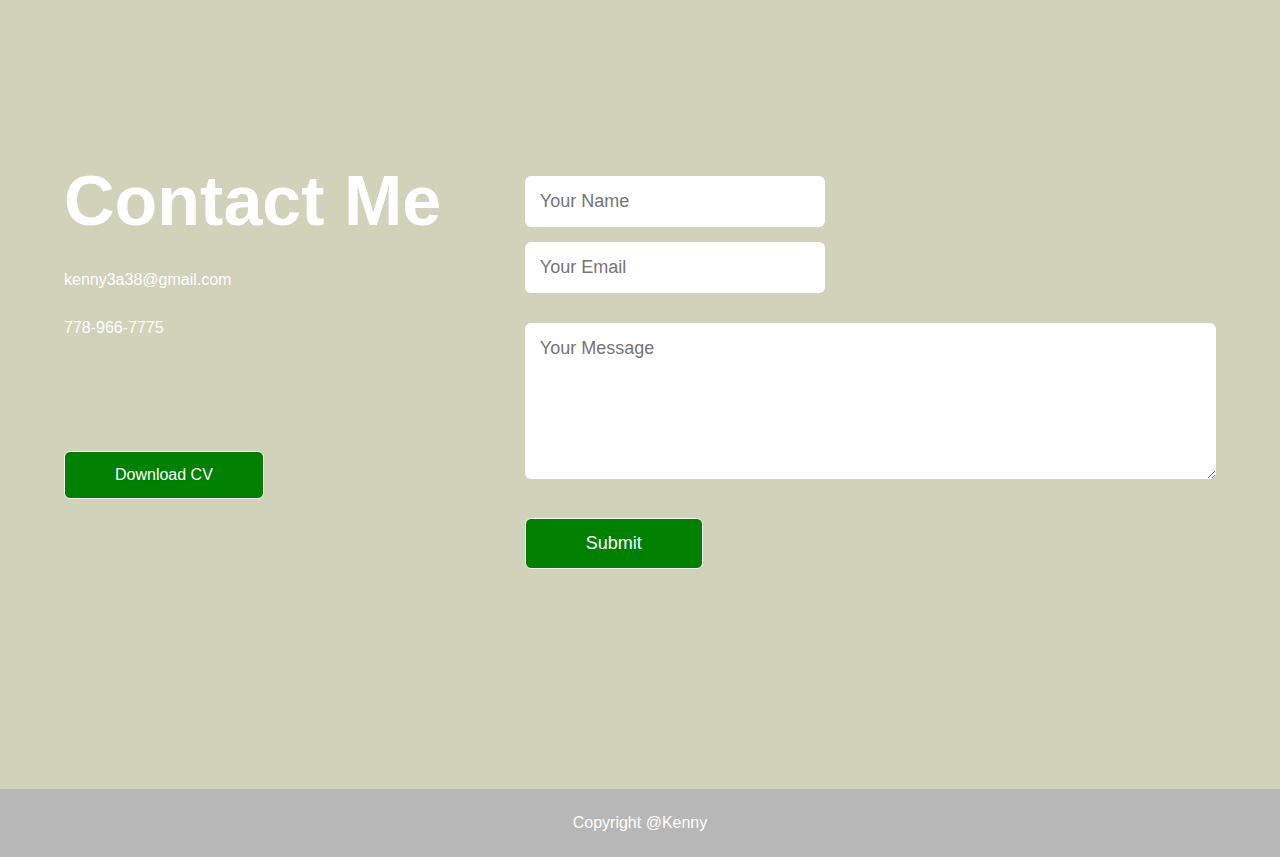
==== commit 9053260c: "Add files via upload" ====
--- a/index.html
+++ b/index.html
@@ -70,7 +70,7 @@
 
                     <div class="tab-contents active-tab" id="skills">
                         <ul class="tab-contents-skills">
-                            <div>
+                            <div class="skills-column1">
                                 <li><span>Japanese:</span> Native</li>
                                 <li><span>English</span>: Proficient</li>
                                 <li><span>Interpersonal skills</span></li>
@@ -208,7 +208,7 @@
         }
 
         function closemenu(){
-            sidemenu.style.right = "-500px";
+            sidemenu.style.right = "-200px";
         }
 
     </script>
--- a/styles/style_general.css
+++ b/styles/style_general.css
@@ -1,41 +1,45 @@
-*{
+* {
     margin: 0;
     padding: 0;
-    font-family: 'Poppins',sans-serif;
+    font-family: 'Poppins', sans-serif;
     box-sizing: border-box;
 }
 
-
-body{
+h1 {
+    font-size: 70px;
+}
+
+body {
     background: #d0d2ba;
     color: white;
 }
 
-html{
+html {
     scroll-behavior: smooth;
 }
+
 /*---------------header-----------------*/
 
-#header{
+#header {
     width: 100%;
     height: 100vh;
     background-image: url(../images/bakcground.jpg);
     background-size: cover;
     background-position: center;
-   
-}
-
-#header span{
+
+}
+
+#header span {
     color: #57e193d4;
 }
 
-.container{
+.container {
     padding: 10px 5%;
-    align-content: center;    
-}
-
-
-nav{
+    align-content: center;
+}
+
+
+nav {
     margin-top: 30px;
     display: flex;
     align-items: center;
@@ -44,24 +48,26 @@
     margin-top: 40px;
 }
 
-.logo{
-   width: 100px;
-}
-
-
-.header-contents{
+.logo {
+    width: 100px;
+}
+
+
+.header-contents {
     display: grid;
-    grid-template-columns: 1fr 1fr; 
+    grid-template-columns: 1fr 1fr;
     align-items: center;
 
 }
-.header-contents .header-text{
+
+.header-contents .header-text {
     margin-left: 150px;
     font-size: 50px;
 }
-.header-contents img{
-   
-    width: 650px;
+
+.header-contents img {
+
+    width: 460px;
     margin-top: 100px;
     margin-left: 30px;
     border-style: solid;
@@ -69,29 +75,29 @@
     border-color: #080808;
     background-color: rgb(70, 69, 69);
     box-shadow: 0 0px 1000px rgba(250, 250, 250, 0.5);
-      
-      
-}
-
-.header-img-container{
+
+
+}
+
+.header-img-container {
     display: flex;
     justify-content: center;
 }
 
-nav ul li{
+nav ul li {
     display: inline-block;
     list-style: none;
     margin: 10px 20px;
 }
 
-nav ul li a{
+nav ul li a {
     color: white;
     text-decoration: none;
-    font-size: 25px;
+    font-size: 20px;
     position: relative;
 }
 
-nav ul li a::after{
+nav ul li a::after {
     content: '';
     width: 0;
     height: 3px;
@@ -102,13 +108,13 @@
     transition: 0.5s;
 }
 
-nav ul li a:hover::after{
-    width: 100%;
-}
-
-.header-text{
+nav ul li a:hover::after {
+    width: 100%;
+}
+
+.header-text {
     margin-top: 20%;
-    font-size: 30px;
+    font-size: 20px;
 }
 
 
@@ -116,7 +122,7 @@
 
 /*------------------about-------------------*/
 
-#about{
+#about {
     margin: 200px 0px;
     padding-top: 100px;
     padding-bottom: 200px;
@@ -126,21 +132,21 @@
 
 
 
-.row{
+.row {
 
     display: grid;
     grid-template-columns: 2fr 3fr;
     margin-top: 20px;
-    
-}
-
-.about-col-1{
+
+}
+
+.about-col-1 {
     display: grid;
     justify-content: center;
 
 }
 
-.about-col-1 img{
+.about-col-1 img {
     width: 400px;
     object-fit: cover;
     border-style: solid;
@@ -150,36 +156,36 @@
     box-shadow: 20px 20px 10px rgba(0, 0, 0, 0.5);
 }
 
-.about-col-2{
+.about-col-2 {
     display: flex;
     flex-direction: column;
     justify-content: center;
 }
 
-.about-col-2 p{
+.about-col-2 p {
     margin-top: 30px;
     font-size: 20px;
     line-height: 33px;
 }
 
-.sub-title{
+.sub-title {
     font-size: 70px;
     font-weight: 600;
     color: rgb(255, 255, 255);
 
-    
-}
-
-
-
-
-.tab-titles{
+
+}
+
+
+
+
+.tab-titles {
     display: flex;
     margin: 20px 0 20px;
 }
 
 
-.tab-links{
+.tab-links {
     margin-right: 50px;
     font-size: 18px;
     font-weight: 500;
@@ -187,7 +193,7 @@
     position: relative;
 }
 
-.tab-links::after{
+.tab-links::after {
     content: '';
     width: 0;
     height: 3px;
@@ -198,41 +204,41 @@
     transition: 0.5s;
 }
 
-.tab-links.active-link::after{
-    width: 100%;
-}
-
-
-.tab-contents ul li{
+.tab-links.active-link::after {
+    width: 100%;
+}
+
+
+.tab-contents ul li {
 
     margin: 20px 0;
     font-size: 18px;
 }
 
-.tab-contents{
+.tab-contents {
     display: none;
 }
 
-.tab-contents span{
+.tab-contents span {
     color: rgb(105, 119, 246);
 }
 
-.tab-contents-skills{
+.tab-contents-skills {
     display: grid;
     grid-template-columns: 1fr 1fr;
     padding-right: 200px;
 }
 
-.tab-contents-experience{
+.tab-contents-experience {
     margin-top: 40px;
 }
 
-.tab-contents-education{
+.tab-contents-education {
     margin-top: 40px;
 }
 
 
-.tab-contents.active-tab{
+.tab-contents.active-tab {
     display: block;
 }
 
@@ -241,7 +247,7 @@
 
 
 
-#portfolio{
+#portfolio {
     padding: 80px 0px;
     width: 100%;
     height: 100vh;
@@ -252,34 +258,34 @@
 }
 
 
-.work-list{
+.work-list {
     display: grid;
-    grid-template-columns: repeat(auto-fit, minmax(250px,1fr));
+    grid-template-columns: repeat(auto-fit, minmax(250px, 1fr));
     grid-gap: 150px;
     margin-top: 50px;
 }
 
-.work{
+.work {
     border-radius: 10px;
     position: relative;
     overflow: hidden;
     box-shadow: 10px 10px 10px rgba(0, 0, 0, 0.9);
 }
 
-.work img{
+.work img {
     width: 100%;
     height: 100%;
     object-fit: cover;
     border-radius: 10px;
     display: block;
     transition: transform 0.5s;
-    
-}
-
-.layer{
+
+}
+
+.layer {
     width: 100%;
     height: 0;
-    background: linear-gradient(rgba(0,0,0,0.6), #04fc10);
+    background: linear-gradient(rgba(0, 0, 0, 0.6), #04fc10);
     border-radius: 10px;
     position: absolute;
     left: 0;
@@ -295,12 +301,12 @@
     transition: height 0.5s;
 }
 
-.layer h3{
+.layer h3 {
     font-weight: 500;
     margin-bottom: 20px;
 }
 
-.layer a{
+.layer a {
     margin-top: 20px;
     color: yellow;
     text-decoration: none;
@@ -312,15 +318,15 @@
     border-radius: 50%;
 }
 
-.work:hover img{
+.work:hover img {
     transform: scale(1.1);
 }
 
-.work:hover .layer{
+.work:hover .layer {
     height: 100%;
 }
 
-.btn{
+.btn {
     display: block;
     margin: 50px auto;
     width: fit-content;
@@ -333,40 +339,41 @@
 }
 
 
-.btn:hover{
+.btn:hover {
     background: gray;
 }
 
 
 /*----------------------------contact----------------------------*/
 
-#contact{
+#contact {
     margin: 200px 0;
 }
-.contact-left{
+
+.contact-left {
     flex-basis: 35%;
     display: flex;
     flex-direction: column;
 }
 
-.contact-right{
+.contact-right {
     flex-basis: 60%;
 }
 
-.contact-left p{
+.contact-left p {
     margin-top: 30px;
 }
 
-.contact-left p i{
+.contact-left p i {
     color: #04fc10;
 }
 
-.social-icons{
+.social-icons {
     margin-top: 30px;
 }
 
 
-.social-icons{
+.social-icons {
     text-decoration: none;
     font-size: 30px;
     margin-right: 15px;
@@ -376,52 +383,54 @@
 
 }
 
-.fa-square-facebook{
-    color: #2e31f0;   
-}
-
-.fa-tiktok{
-    color: white;
-}
-
-.fa-instagram{
-    color: white;
-}
-
-.fa-youtube{
+.fa-square-facebook {
+    color: #2e31f0;
+}
+
+.fa-tiktok {
+    color: white;
+}
+
+.fa-instagram {
+    color: white;
+}
+
+.fa-youtube {
     color: red;
 }
 
-.fa-linkedin{
+.fa-linkedin {
     color: blue;
 }
 
 
-.social-icons a{
+.social-icons a {
     display: inline-block;
     transition: transform 0.5s;
 }
 
-.social-icons a:hover{
+.social-icons a:hover {
     color: white;
     transform: translateY(-5px);
 }
 
-.btn.btn2{
+.btn.btn2 {
     display: inline-block;
     background: green;
     margin-left: 0;
 
 }
-.btn:hover{
+
+.btn:hover {
     background-color: rgb(135, 134, 134);
 }
 
-.contact-right form{
-    width: 100%;
-}
-
-form input, form textarea{
+.contact-right form {
+    width: 100%;
+}
+
+form input,
+form textarea {
     width: 100%;
     border: 0;
     outline: none;
@@ -434,20 +443,20 @@
 
 }
 
-form input{
+form input {
     width: 300px;
     display: block;
 }
 
-form .btn2{
+form .btn2 {
     padding: 14px 60px;
     font-size: 18px;
     margin-top: 20px;
     cursor: pointer;
 }
 
-.copyright{
-    
+.copyright {
+
     width: 100%;
     text-align: center;
     padding: 25px 0;
@@ -456,8 +465,131 @@
     margin-top: 20px;
 }
 
-#msg{
+#msg {
     color: white;
     margin-top: -40px;
     display: block;
+}
+
+
+
+/*-----------------css for small screens---------------------------*/
+
+nav .fa-solid {
+    display: none;
+}
+
+@media only screen and (max-width: 600px) {
+    #header {
+        background-image: none;
+        width: 1200px;
+    }
+
+    #header .container {
+        width: 900px;
+        margin-top: 0;
+        display: block;
+        align-items: center;
+    }
+
+    .header-contents img {
+        width: 450px;
+        position: absolute;
+        margin-left: 250px;
+    }
+
+    .header-contents {
+        margin-top: -100px;
+        margin-left: -100px;
+        padding-left: 0;
+        width: 900px;
+        display: flex;
+        flex-direction: column;
+        align-items: center;
+    }
+
+    .header-text {
+        font-size: 40px;
+    }
+
+    .header-text h1 {
+        font-size: 110px;
+    }
+
+    nav .fa-solid {
+        display: flex;
+        font-size: 55px;
+    }
+
+    nav {
+        width: 1050px;
+        height: 100px;
+    }
+
+
+    nav ul {
+        background: #b6b1b1;
+        position: fixed;
+        top: 0;
+        right: -400px;
+        width: 400px;
+        height: 100%;
+        padding-top: 50px;
+    }
+
+    nav ul li {
+        display: block;
+        margin: 30px;
+        padding-top: 20px;
+    }
+
+    nav ul .fa-solid {
+        position: absolute;
+
+        top: 25px;
+        left: 25px;
+        cursor: pointer;
+    }
+
+    .fa-bars{
+        margin-left: 0px;
+        margin-bottom: 12px;
+    }
+
+
+    html {
+        width: 1200px;
+    }
+
+    /*----About---------*/
+    #about{
+        margin-top: 300px;
+    }
+
+    .about-col-1{
+        display: none;
+    }
+    
+
+    #about .row{
+        margin-left: 170px;
+        width: 800px;
+    }
+    .skills-column2{
+        margin-left: 120px;
+    }
+
+    /*--------------Portfolio------------------*/
+    #portfolio{
+        background-image: none;
+    }
+
+    .work-list{
+        display: grid;
+    grid-template-columns: repeat(auto-fit, minmax(250px, 1fr));
+    grid-gap: 100px;
+    margin-top: 50px;
+    }
+
+    
 }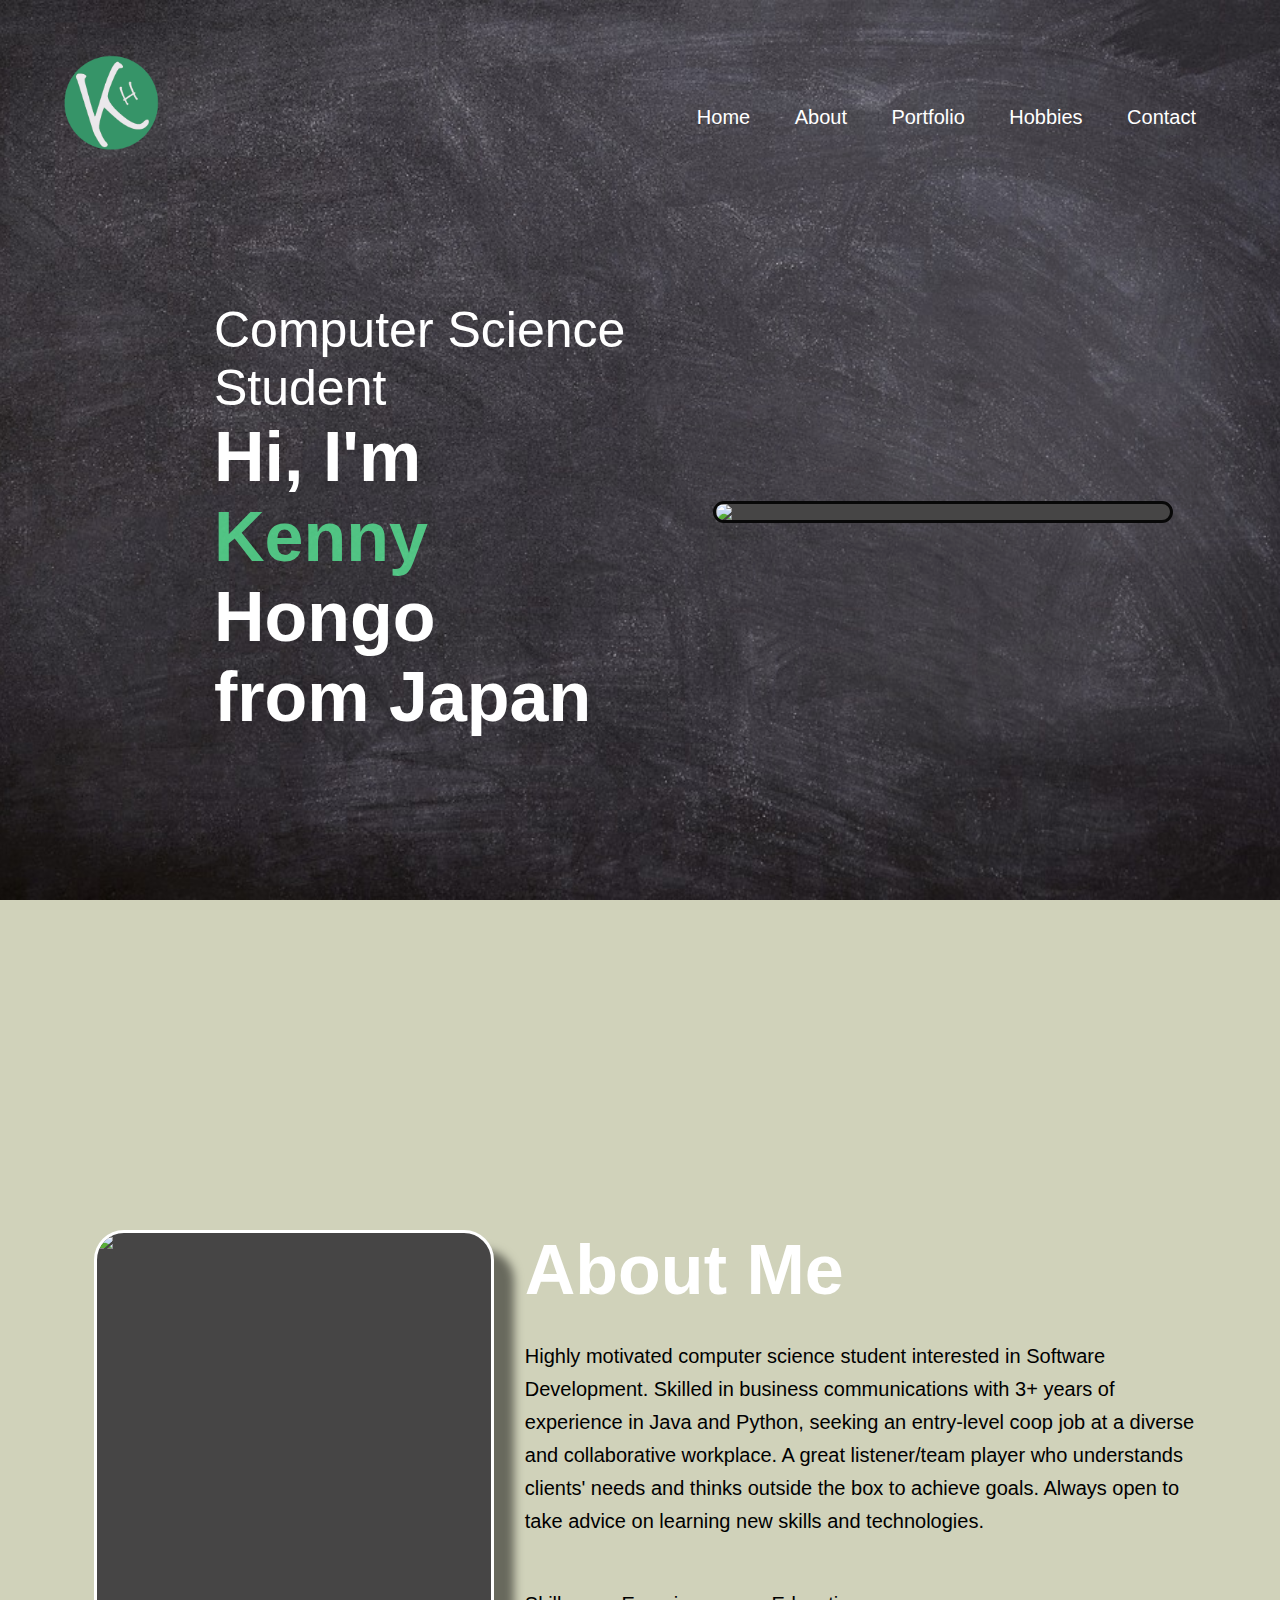
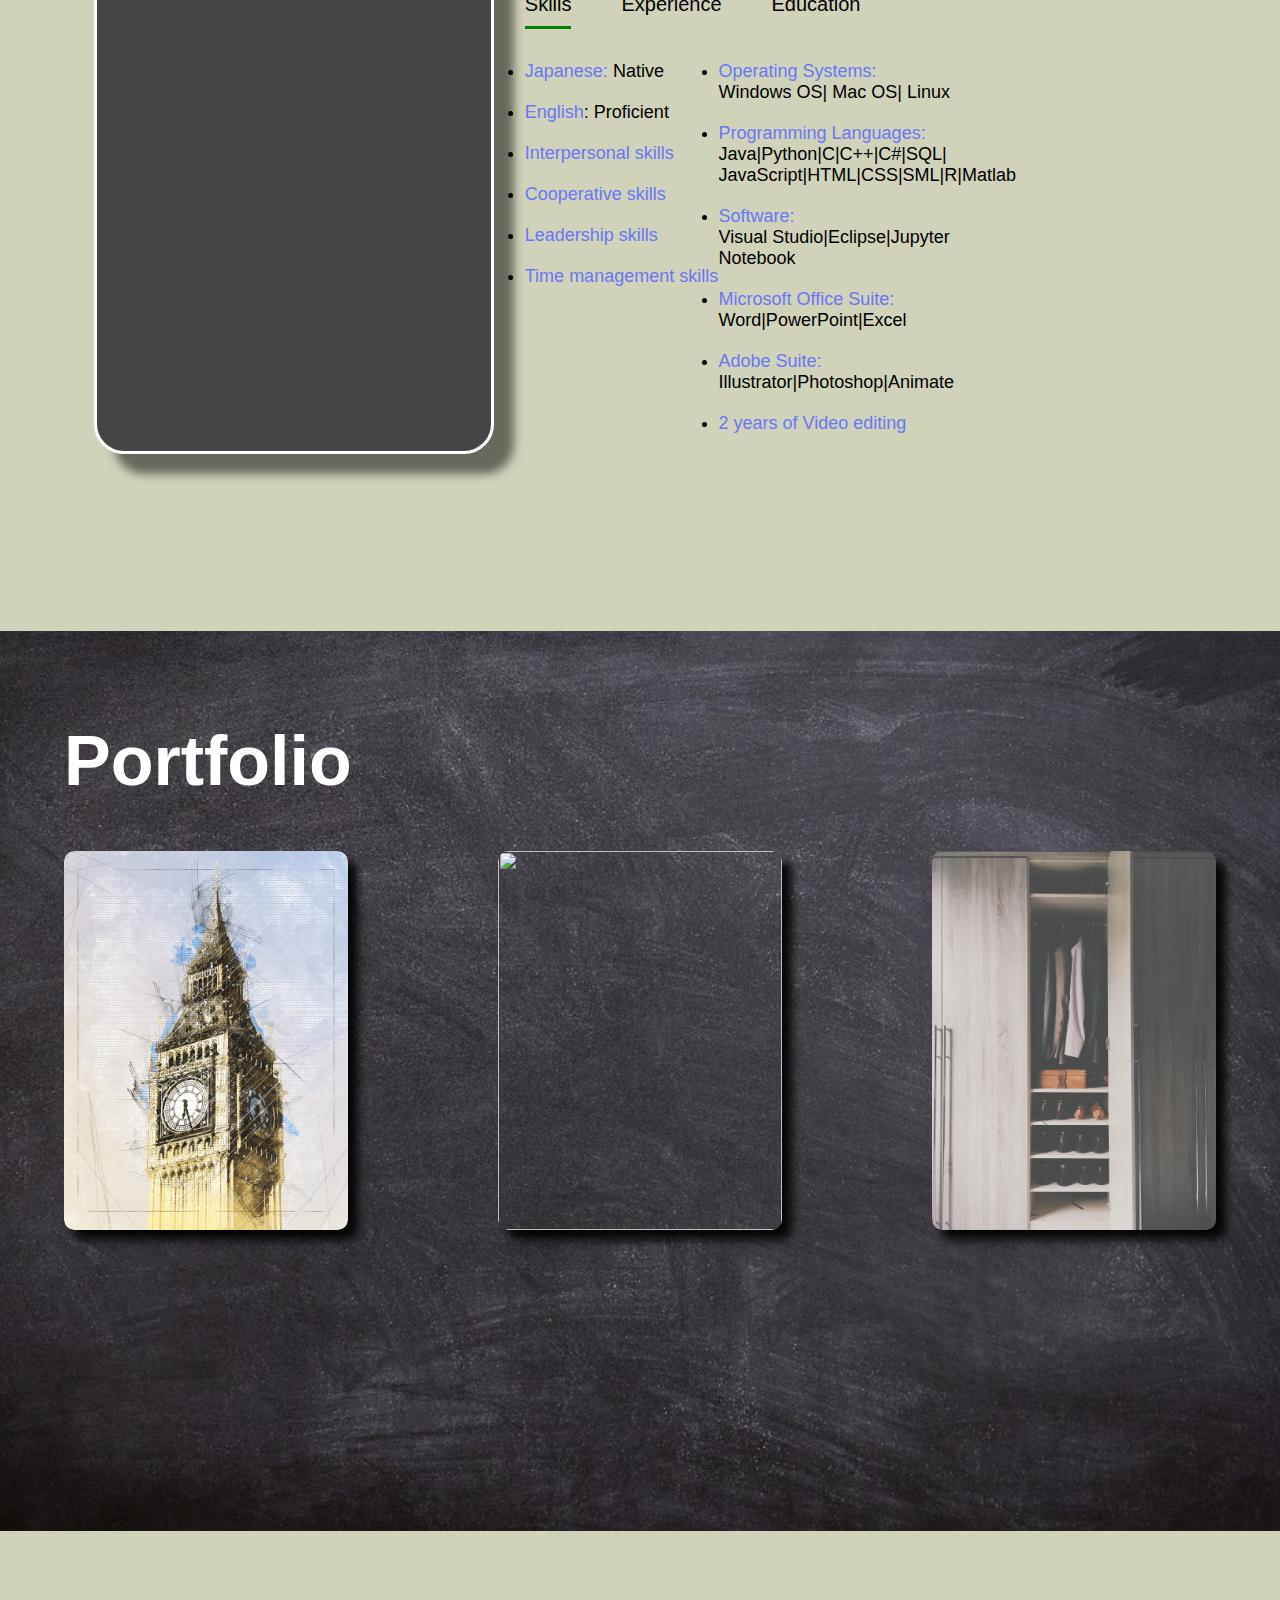
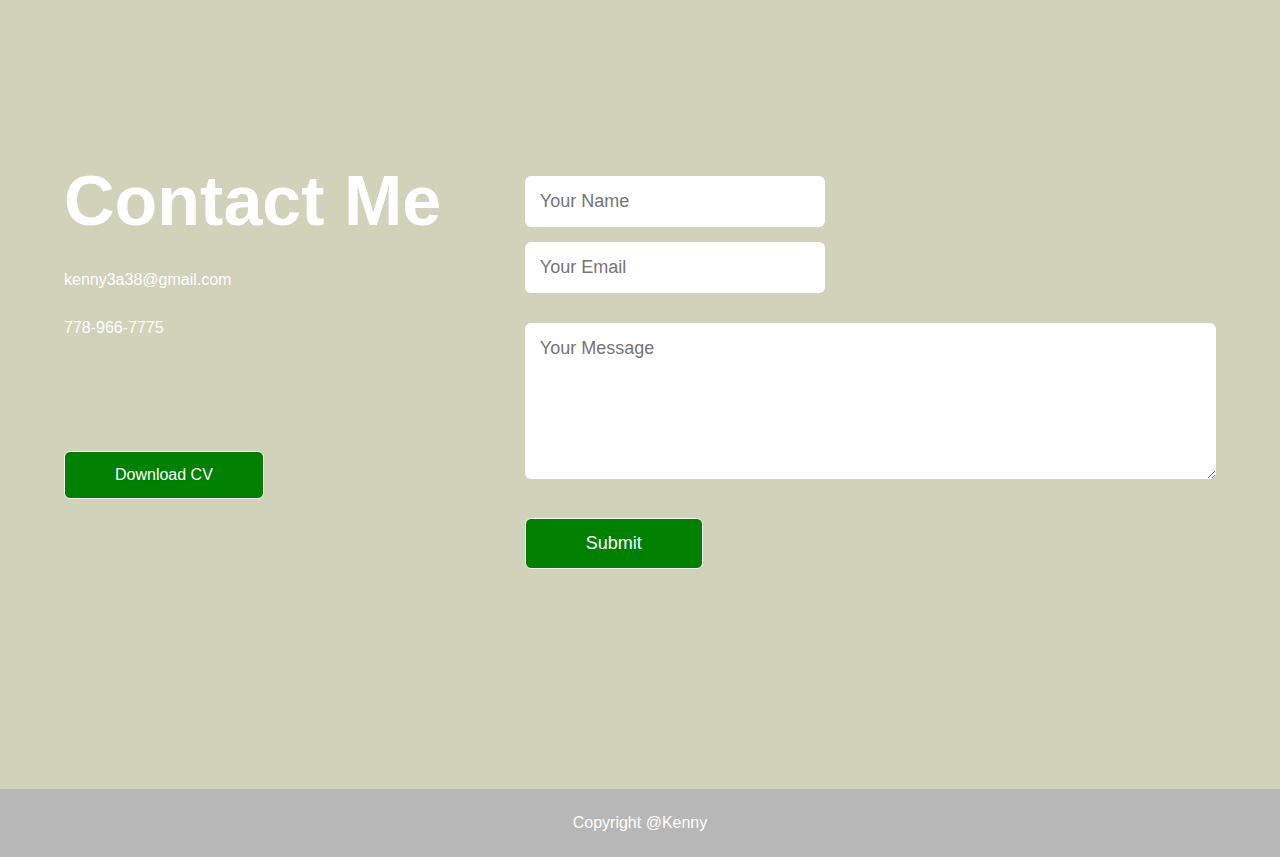
==== commit cadad3f8: "Add files via upload" ====
--- a/index.html
+++ b/index.html
@@ -154,7 +154,9 @@
                     </div>
                 </div>
             </div>
-            <a href="#" class="btn">See more</a>
+            <!--
+                <a href="#" class="btn">See more</a>
+            -->
         </div>
     </div>
 
@@ -197,17 +199,17 @@
     </div>
 
     <script src="scripts/website.js"></script>
-    
-    
+
+
     <script>
 
         var sidemenu = document.getElementById("sidemenu");
 
-        function openmenu(){
-            sidemenu.style.right="0";
+        function openmenu() {
+            sidemenu.style.right = "0";
         }
 
-        function closemenu(){
+        function closemenu() {
             sidemenu.style.right = "-200px";
         }
 
--- a/styles/style_general.css
+++ b/styles/style_general.css
@@ -479,117 +479,126 @@
     display: none;
 }
 
+
 @media only screen and (max-width: 600px) {
+
+
     #header {
         background-image: none;
-        width: 1200px;
-    }
+    }
+    
+    #header .logo{
+        margin-top: -40px;
+    }
+
+    .header-text {
+        margin-top: 100%;
+    font-size: 6px; 
+   }
+
+    .header-text h1 {
+        font-size: 50px;
+    }
+
+    .header-text p{
+        font-size: 25px;
+    }
+
 
     #header .container {
-        width: 900px;
+      
         margin-top: 0;
         display: block;
         align-items: center;
     }
 
     .header-contents img {
-        width: 450px;
+        width: 300px;
         position: absolute;
-        margin-left: 250px;
     }
 
     .header-contents {
-        margin-top: -100px;
+        
         margin-left: -100px;
-        padding-left: 0;
-        width: 900px;
+        display: block;
+        margin-top: -490px;
+    }
+
+    .header-img-container{
         display: flex;
-        flex-direction: column;
-        align-items: center;
-    }
-
-    .header-text {
-        font-size: 40px;
-    }
-
-    .header-text h1 {
-        font-size: 110px;
-    }
+        justify-content: center;
+        margin-left: 70px;
+    }
+
+    
 
     nav .fa-solid {
-        display: flex;
-        font-size: 55px;
-    }
-
-    nav {
-        width: 1050px;
-        height: 100px;
-    }
-
+        display: block;
+        font-size: 25px;
+    }
 
     nav ul {
         background: #b6b1b1;
+        z-index: 1;
         position: fixed;
         top: 0;
-        right: -400px;
-        width: 400px;
-        height: 100%;
+        right: -200px;
+        width: 140px;
+        height: 100vh;
         padding-top: 50px;
+        transition: right 0.5s;
     }
 
     nav ul li {
         display: block;
-        margin: 30px;
-        padding-top: 20px;
+        margin: 22px;
     }
 
     nav ul .fa-solid {
         position: absolute;
-
         top: 25px;
         left: 25px;
         cursor: pointer;
     }
 
+
     .fa-bars{
-        margin-left: 0px;
-        margin-bottom: 12px;
-    }
-
-
-    html {
-        width: 1200px;
-    }
-
-    /*----About---------*/
+        margin-right: 15px;
+        margin-top: -65px;
+       
+    }
+
+    /*-----------About Me-------------*/
+
+    .container .row{
+        display: block;
+    }
+
     #about{
-        margin-top: 300px;
-    }
-
-    .about-col-1{
+        margin-top: 0;
+    }
+    #about img{
         display: none;
     }
-    
-
-    #about .row{
-        margin-left: 170px;
-        width: 800px;
-    }
-    .skills-column2{
-        margin-left: 120px;
-    }
-
-    /*--------------Portfolio------------------*/
-    #portfolio{
-        background-image: none;
-    }
-
-    .work-list{
-        display: grid;
-    grid-template-columns: repeat(auto-fit, minmax(250px, 1fr));
-    grid-gap: 100px;
-    margin-top: 50px;
-    }
-
-    
+
+    .tab-titles{
+        justify-content: center;
+    }
+
+   
+   .skills-column1{
+    margin-left: 15px;
+   }
+   .skills-column2{
+    margin-left: 30px;
+   }
+
+   #portfolio{
+    background-image: none;
+   }
+
+   #contact{
+    margin-top: 1700px;
+   }
+
 }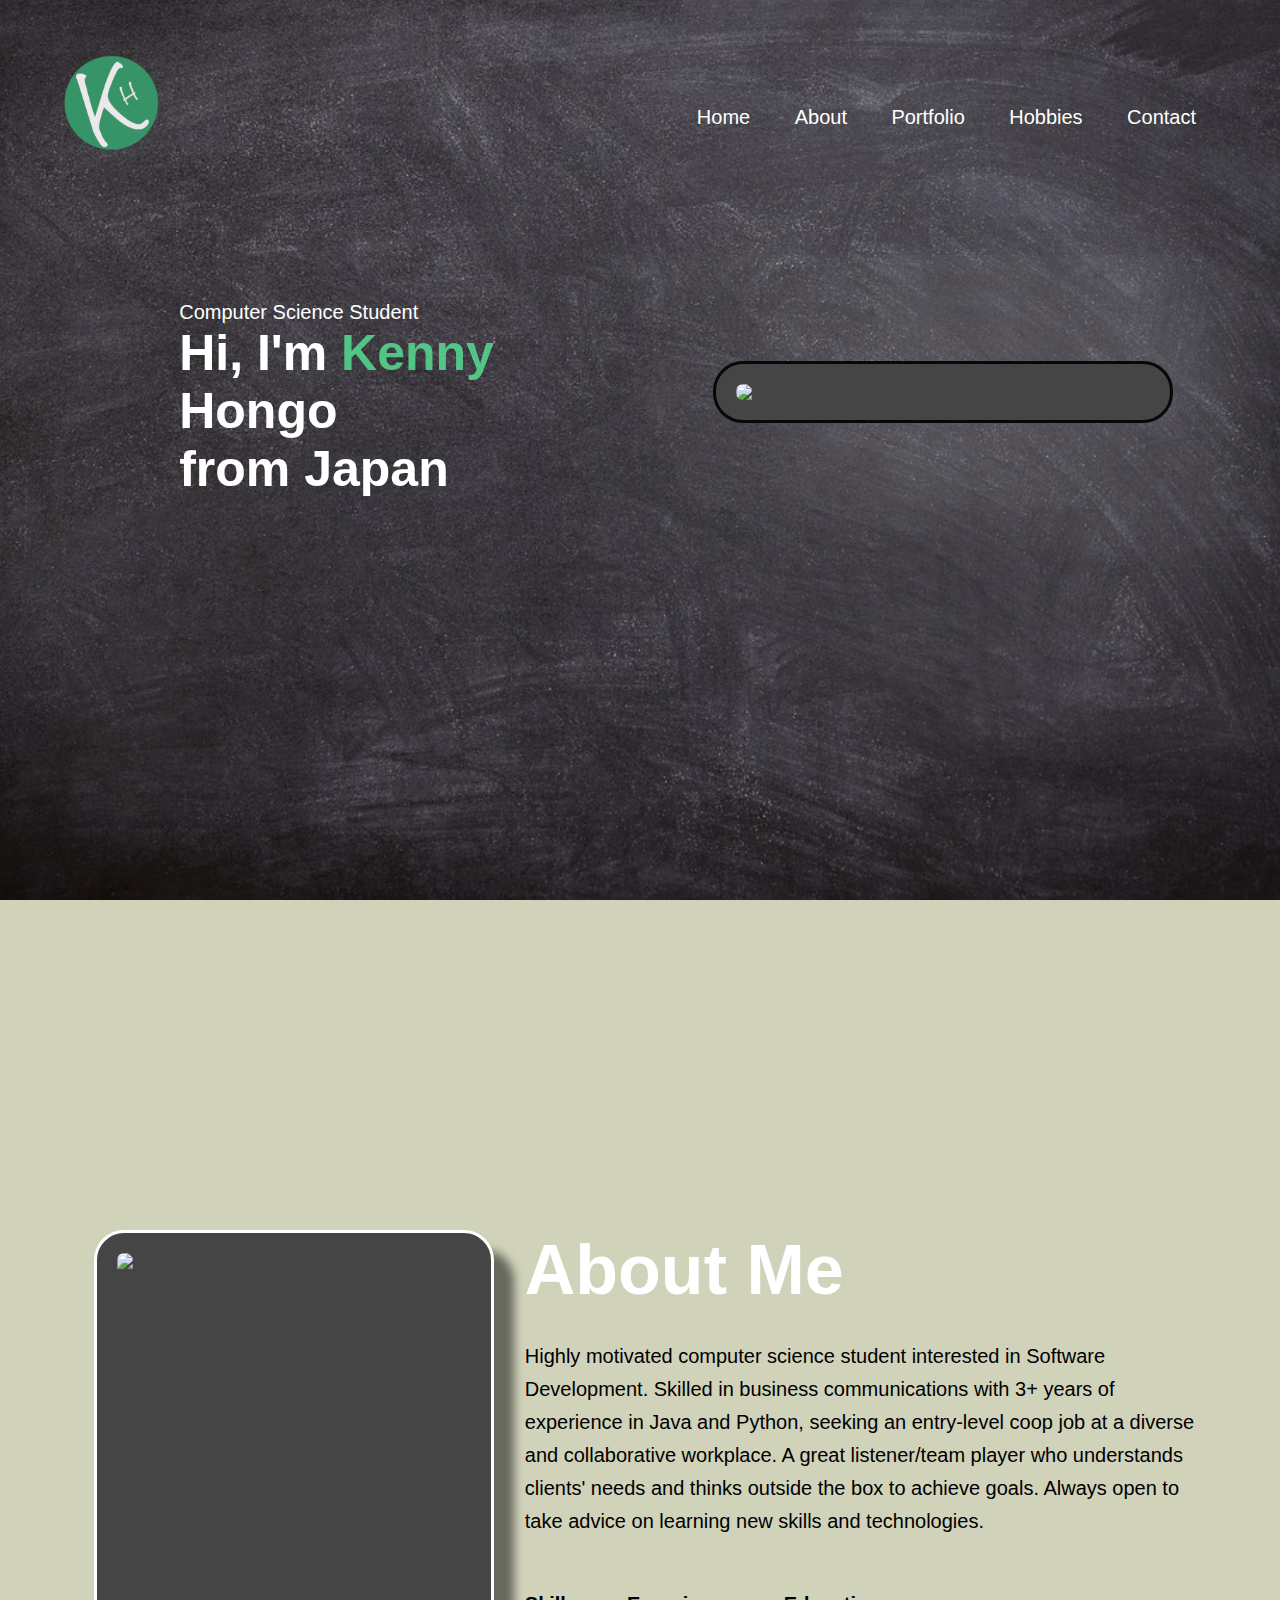
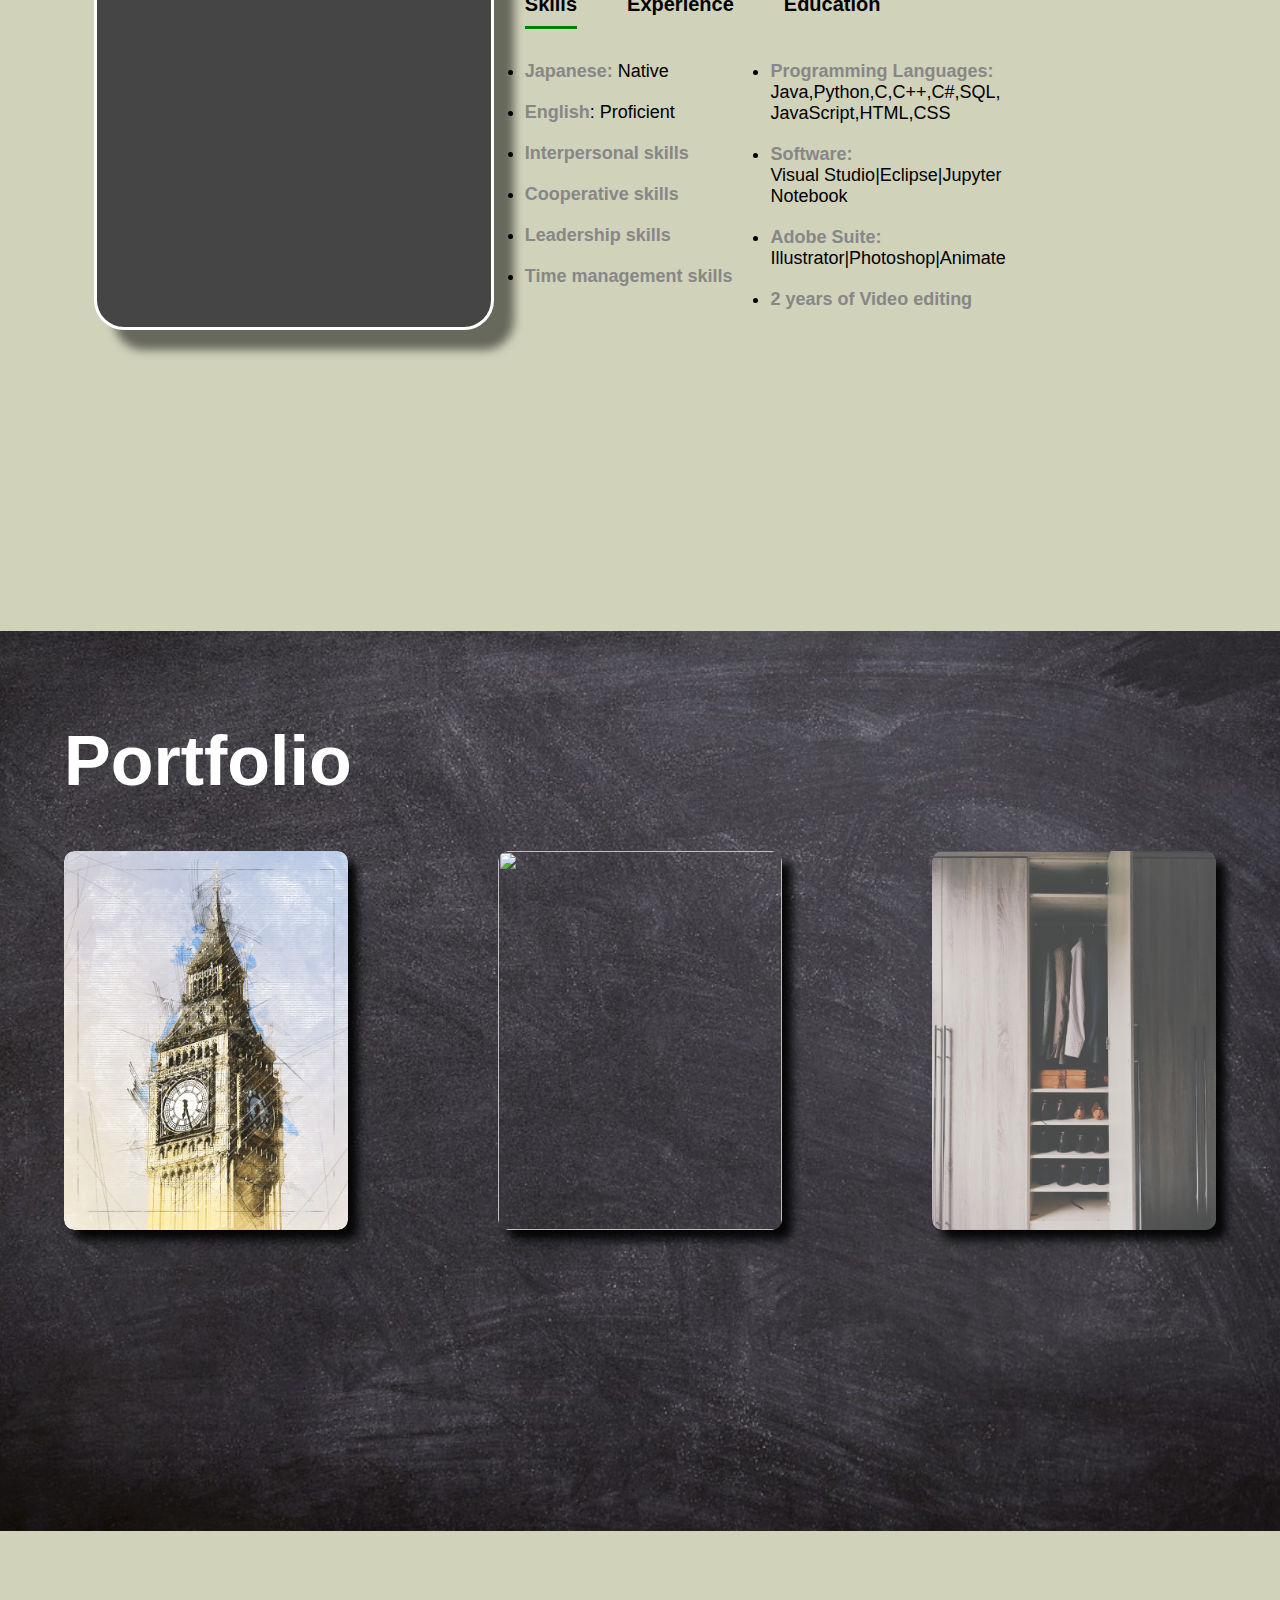
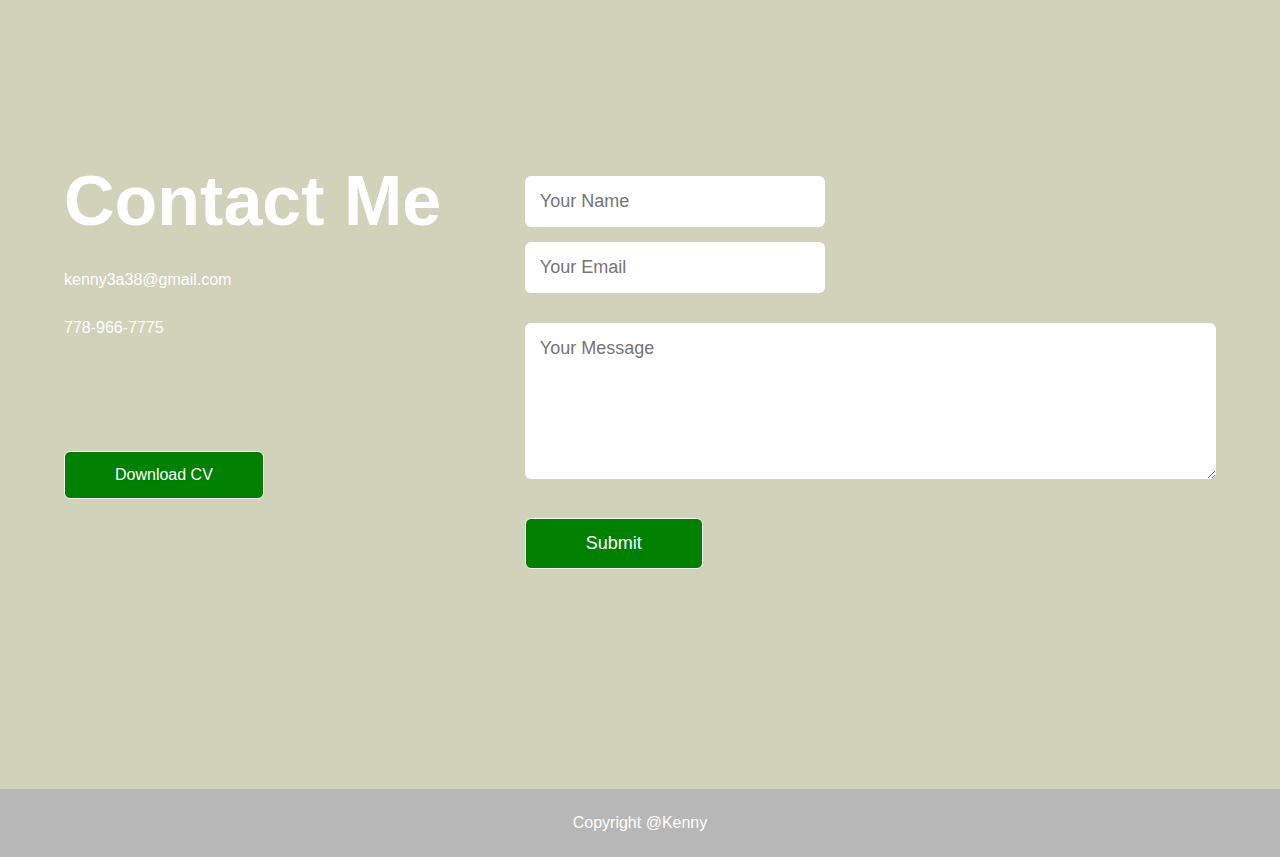
==== commit a28d8ea9: "Add files via upload" ====
--- a/index.html
+++ b/index.html
@@ -4,7 +4,9 @@
 
 <head>
 
-    <title>Personal Portfolio Website</title>
+    <title>Kenny's Website</title>
+    <meta charset="UTF-8">
+    <meta http-equiv="X-UA-Compatible" content="IE=edge">
     <meta name="viewport" content="width=device-width, initial-scale=1.0">
     <link rel="stylesheet" href="styles/style_general.css">
     <script src="https://kit.fontawesome.com/e3c3d8fb0c.js" crossorigin="anonymous"></script>
@@ -62,9 +64,9 @@
                         skills and technologies.</p>
 
                     <div class="tab-titles">
-                        <p class="tab-links active-link" onclick="opentab('skills')">Skills</p>
-                        <p class="tab-links" onclick="opentab('experience')">Experience</p>
-                        <p class="tab-links" onclick="opentab('education')">Education</p>
+                        <p class="tab-links active-link" onclick="opentab('skills')"><b>Skills</b></p>
+                        <p class="tab-links" onclick="opentab('experience')"><b>Experience</b></p>
+                        <p class="tab-links" onclick="opentab('education')"><b>Education</b></p>
 
                     </div>
 
@@ -79,11 +81,10 @@
                                 <li><span>Time management skills</span></li>
                             </div>
                             <div class="skills-column2">
-                                <li><span>Operating Systems:</span><br> Windows OS| Mac OS| Linux</li>
+                                
                                 <li><span>Programming Languages:</span><br>
-                                    Java|Python|C|C++|C#|SQL|<br>JavaScript|HTML|CSS|SML|R|Matlab</span></li>
+                                    Java,Python,C,C++,C#,SQL,<br>JavaScript,HTML,CSS</span></li>
                                 <li><span>Software:</span><br> Visual Studio|Eclipse|Jupyter Notebook</li>
-                                <li><span>Microsoft Office Suite:</span><br> Word|PowerPoint|Excel</li>
                                 <li><span>Adobe Suite:</span><br> Illustrator|Photoshop|Animate</li>
                                 <li><span>2 years of Video editing</span></li>
                             </div>
@@ -131,17 +132,17 @@
                     <img src="images/united-kingdom-2555034_1920.jpg">
                     <div class="layer">
                         <h3>Digital Art</h3>
-                        <p>Products Using Adobe Software</p>
-                        <a href="digital_art/digital_art_main.html"><i
-                                class="fa-solid fa-arrow-up-right-from-square"></i></a>
+                        <p>Work in progress</p>
+                        <!-- <a href="digital_art/digital_art_main.html"><i
+                                class="fa-solid fa-arrow-up-right-from-square"></i></a> -->
                     </div>
                 </div>
                 <div class="work">
                     <img src="images/computer.jpg">
                     <div class="layer">
                         <h3>Computer Science</h3>
-                        <p>Products using Computer Languages</p>
-                        <a href="comp_sci/comp_sci_main.html"><i class="fa-solid fa-arrow-up-right-from-square"></i></a>
+                        <p>Work in progress</p>
+                        <!-- <a href="comp_sci/comp_sci_main.html"><i class="fa-solid fa-arrow-up-right-from-square"></i></a> -->
                     </div>
                 </div>
                 <div class="work">
--- a/styles/style_general.css
+++ b/styles/style_general.css
@@ -6,7 +6,7 @@
 }
 
 h1 {
-    font-size: 70px;
+    font-size: 50px;
 }
 
 body {
@@ -61,8 +61,9 @@
 }
 
 .header-contents .header-text {
-    margin-left: 150px;
-    font-size: 50px;
+    display: flex;
+    flex-direction: column;
+    margin-left: 20%;
 }
 
 .header-contents img {
@@ -75,13 +76,14 @@
     border-color: #080808;
     background-color: rgb(70, 69, 69);
     box-shadow: 0 0px 1000px rgba(250, 250, 250, 0.5);
-
+    padding: 20px;
 
 }
 
 .header-img-container {
     display: flex;
     justify-content: center;
+  
 }
 
 nav ul li {
@@ -154,6 +156,8 @@
     border-color: white;
     background-color: rgb(70, 69, 69);
     box-shadow: 20px 20px 10px rgba(0, 0, 0, 0.5);
+    padding: 20px;
+
 }
 
 .about-col-2 {
@@ -220,7 +224,8 @@
 }
 
 .tab-contents span {
-    color: rgb(105, 119, 246);
+    color: rgb(135, 135, 135);
+    font-weight: bold;
 }
 
 .tab-contents-skills {
@@ -365,7 +370,7 @@
 }
 
 .contact-left p i {
-    color: #04fc10;
+    color: #000000;
 }
 
 .social-icons {
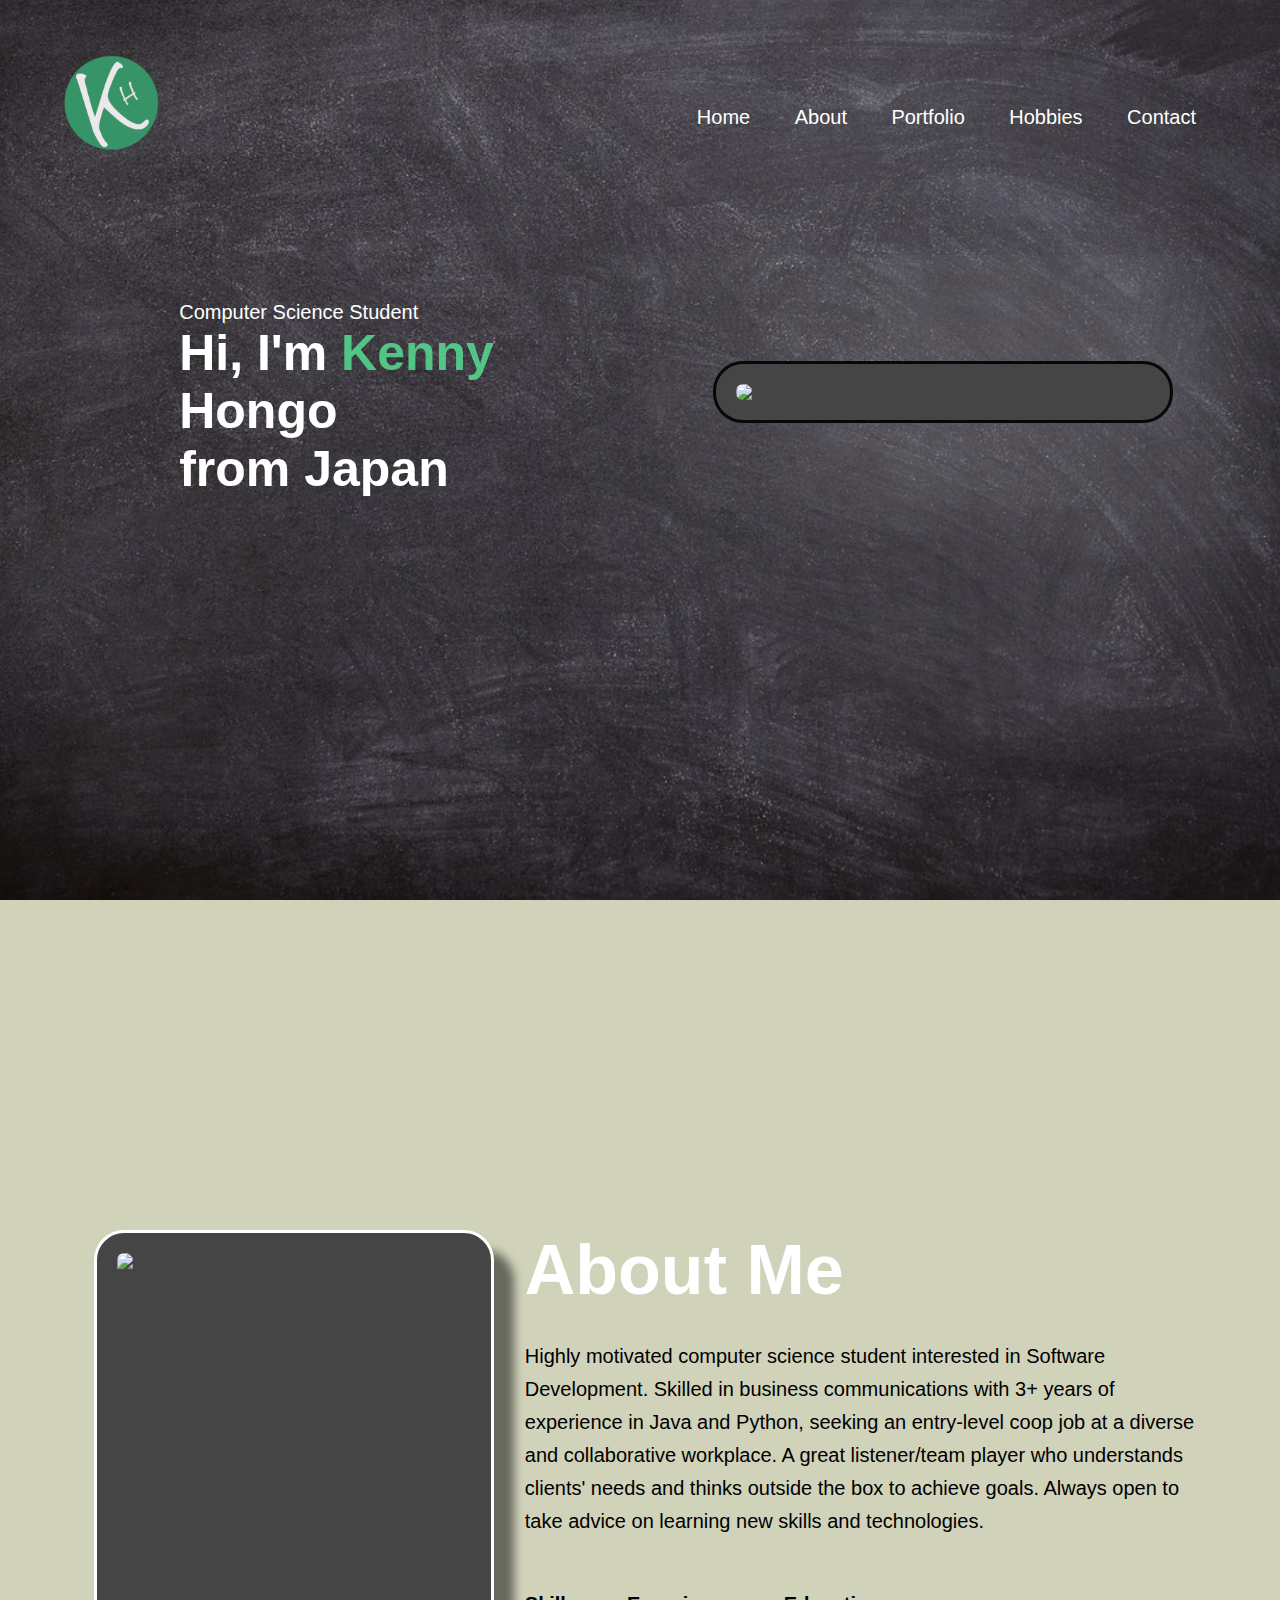
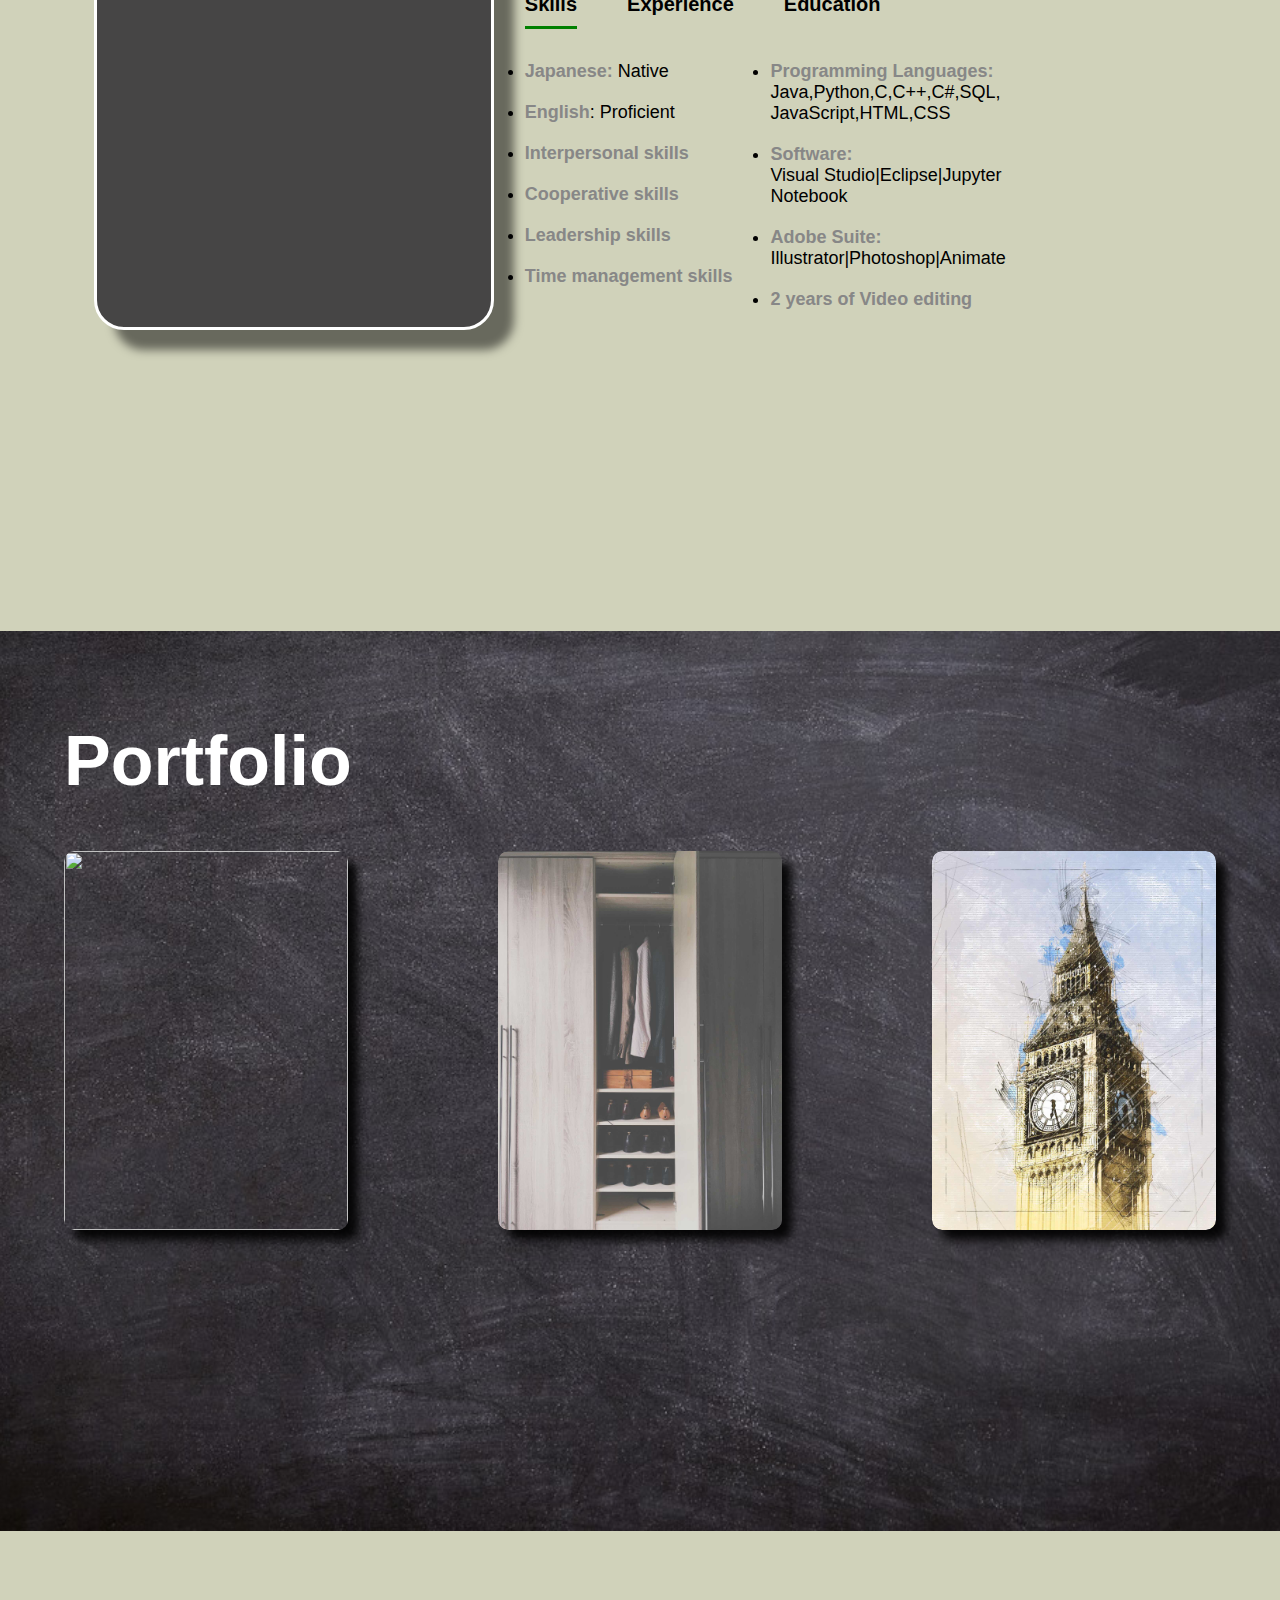
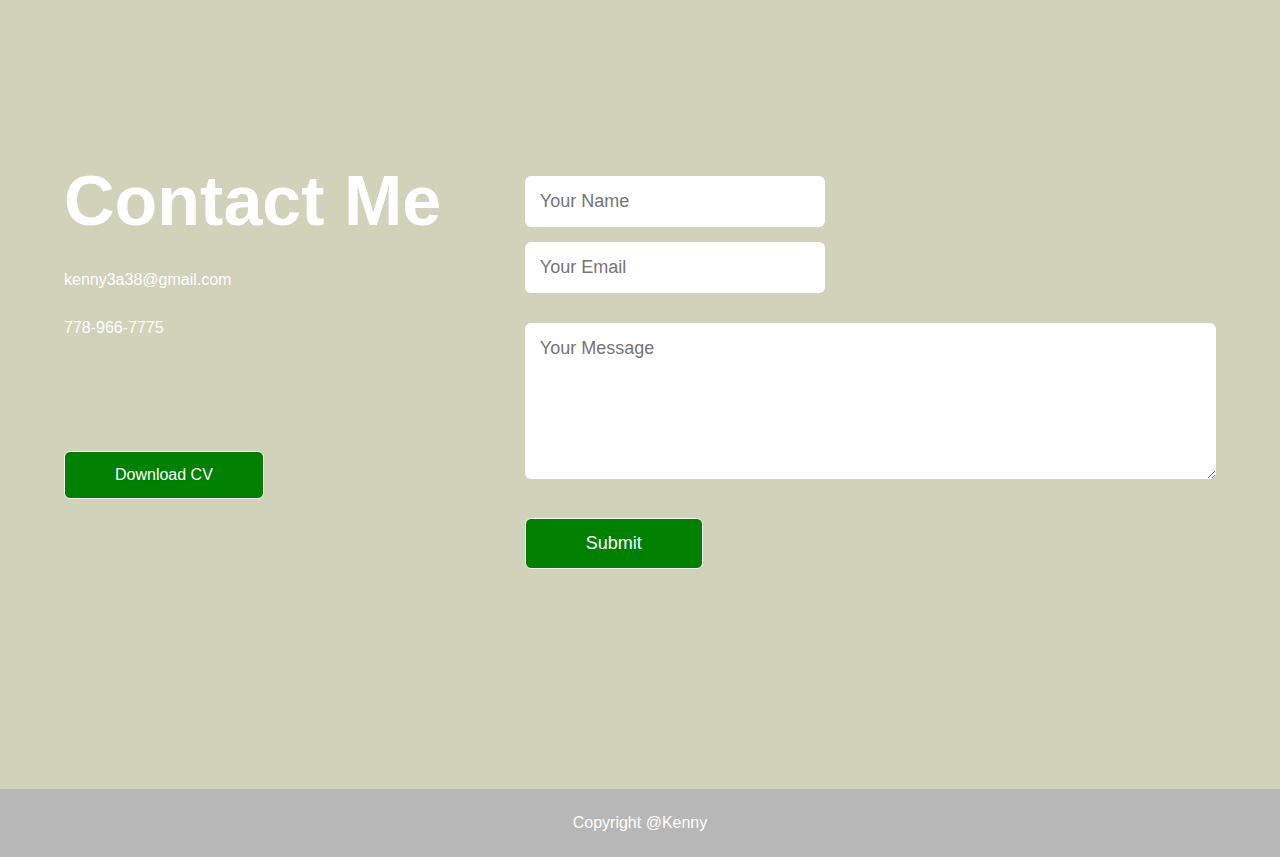
==== commit d0b016e9: "Add files via upload" ====
--- a/index.html
+++ b/index.html
@@ -128,29 +128,30 @@
         <div class="container">
             <h1 class="sub-title">Portfolio</h1>
             <div class="work-list">
+                
+                <div class="work">
+                    <img src="images/technology.jpg">
+                    <div class="layer">
+                        <h3>Web Game - Go Go Skate</h3>
+                        <p>I built this project because I thought I would be able to understand the structure/process of a simple game development using HTML, CSS and JavaScript.</p>
+                        <a href="./bike_rider/index.html"><i class="fa-solid fa-arrow-up-right-from-square"></i></a>
+                    </div>
+                </div>
+                <div class="work">
+                    <img src="images//wardrobe.jpg">
+                    <div class="layer">
+                        <h3>My Closet App</h3>
+                        <p>A program for users to be able to search, filter their wardrobe, and choose thier outfit. I built it in HTML, CSS, and JavaScript. </p>
+                        <a href="my_closet/closet_general.html"><i
+                                class="fa-solid fa-arrow-up-right-from-square"></i></a>
+                    </div>
+                </div>
                 <div class="work">
                     <img src="images/united-kingdom-2555034_1920.jpg">
                     <div class="layer">
                         <h3>Digital Art</h3>
-                        <p>Work in progress</p>
-                        <!-- <a href="digital_art/digital_art_main.html"><i
-                                class="fa-solid fa-arrow-up-right-from-square"></i></a> -->
-                    </div>
-                </div>
-                <div class="work">
-                    <img src="images/computer.jpg">
-                    <div class="layer">
-                        <h3>Computer Science</h3>
-                        <p>Work in progress</p>
-                        <!-- <a href="comp_sci/comp_sci_main.html"><i class="fa-solid fa-arrow-up-right-from-square"></i></a> -->
-                    </div>
-                </div>
-                <div class="work">
-                    <img src="images//wardrobe.jpg">
-                    <div class="layer">
-                        <h3>My Closet</h3>
-                        <p>A program for me to choose my outfit</p>
-                        <a href="my-closet/closet_general.html"><i
+                        <p>I created some digital art using Adobe software such as Illustrator, Photoshop, and Animate in an art education course at university</p>
+                        <a href="digital_art/digital_art_main.html"><i
                                 class="fa-solid fa-arrow-up-right-from-square"></i></a>
                     </div>
                 </div>
--- a/styles/style_general.css
+++ b/styles/style_general.css
@@ -1,609 +1,556 @@
 * {
-    margin: 0;
-    padding: 0;
-    font-family: 'Poppins', sans-serif;
-    box-sizing: border-box;
+  margin: 0;
+  padding: 0;
+  font-family: "Poppins", sans-serif;
+  box-sizing: border-box;
 }
 
 h1 {
+  font-size: 50px;
+}
+
+body {
+  background: #d0d2ba;
+  color: white;
+}
+
+html {
+  scroll-behavior: smooth;
+}
+
+/*---------------header-----------------*/
+
+#header {
+  width: 100%;
+  height: 100vh;
+  background-image: url(../images/bakcground.jpg);
+  background-size: cover;
+  background-position: center;
+}
+
+#header span {
+  color: #57e193d4;
+}
+
+.container {
+  padding: 10px 5%;
+  align-content: center;
+}
+
+nav {
+  margin-top: 30px;
+  display: flex;
+  align-items: center;
+  justify-content: space-between;
+  flex-wrap: wrap;
+  margin-top: 40px;
+}
+
+.logo {
+  width: 100px;
+}
+
+.header-contents {
+  display: grid;
+  grid-template-columns: 1fr 1fr;
+  align-items: center;
+}
+
+.header-contents .header-text {
+  display: flex;
+  flex-direction: column;
+  margin-left: 20%;
+}
+
+.header-contents img {
+  width: 460px;
+  margin-top: 100px;
+  margin-left: 30px;
+  border-style: solid;
+  border-radius: 30px;
+  border-color: #080808;
+  background-color: rgb(70, 69, 69);
+  box-shadow: 0 0px 1000px rgba(250, 250, 250, 0.5);
+  padding: 20px;
+}
+
+.header-img-container {
+  display: flex;
+  justify-content: center;
+}
+
+nav ul li {
+  display: inline-block;
+  list-style: none;
+  margin: 10px 20px;
+}
+
+nav ul li a {
+  color: white;
+  text-decoration: none;
+  font-size: 20px;
+  position: relative;
+}
+
+nav ul li a::after {
+  content: "";
+  width: 0;
+  height: 3px;
+  background: green;
+  position: absolute;
+  left: 0;
+  bottom: -6px;
+  transition: 0.5s;
+}
+
+nav ul li a:hover::after {
+  width: 100%;
+}
+
+.header-text {
+  margin-top: 20%;
+  font-size: 20px;
+}
+
+/*------------------about-------------------*/
+
+#about {
+  margin: 200px 0px;
+  padding-top: 100px;
+  padding-bottom: 200px;
+  height: 931.333px;
+  color: rgb(0, 0, 0);
+}
+
+.row {
+  display: grid;
+  grid-template-columns: 2fr 3fr;
+  margin-top: 20px;
+}
+
+.about-col-1 {
+  display: grid;
+  justify-content: center;
+}
+
+.about-col-1 img {
+  width: 400px;
+  object-fit: cover;
+  border-style: solid;
+  border-radius: 30px;
+  border-color: white;
+  background-color: rgb(70, 69, 69);
+  box-shadow: 20px 20px 10px rgba(0, 0, 0, 0.5);
+  padding: 20px;
+}
+
+.about-col-2 {
+  display: flex;
+  flex-direction: column;
+  justify-content: center;
+}
+
+.about-col-2 p {
+  margin-top: 30px;
+  font-size: 20px;
+  line-height: 33px;
+}
+
+.sub-title {
+  font-size: 70px;
+  font-weight: 600;
+  color: rgb(255, 255, 255);
+}
+
+.tab-titles {
+  display: flex;
+  margin: 20px 0 20px;
+}
+
+.tab-links {
+  margin-right: 50px;
+  font-size: 18px;
+  font-weight: 500;
+  cursor: pointer;
+  position: relative;
+}
+
+.tab-links::after {
+  content: "";
+  width: 0;
+  height: 3px;
+  background: green;
+  position: absolute;
+  left: 0;
+  bottom: -8px;
+  transition: 0.5s;
+}
+
+.tab-links.active-link::after {
+  width: 100%;
+}
+
+.tab-contents ul li {
+  margin: 20px 0;
+  font-size: 18px;
+}
+
+.tab-contents {
+  display: none;
+}
+
+.tab-contents span {
+  color: rgb(135, 135, 135);
+  font-weight: bold;
+}
+
+.tab-contents-skills {
+  display: grid;
+  grid-template-columns: 1fr 1fr;
+  padding-right: 200px;
+}
+
+.tab-contents-experience {
+  margin-top: 40px;
+}
+
+.tab-contents-education {
+  margin-top: 40px;
+}
+
+.tab-contents.active-tab {
+  display: block;
+}
+
+/*--------------------------portfolio-----------------------*/
+
+#portfolio {
+  padding: 80px 0px;
+  width: 100%;
+  height: 100vh;
+  background-image: url(../images/bakcground.jpg);
+  background-size: cover;
+  background-position: center;
+}
+
+.work-list {
+  display: grid;
+  grid-template-columns: repeat(auto-fit, minmax(250px, 1fr));
+  grid-gap: 150px;
+  margin-top: 50px;
+}
+
+.work {
+  border-radius: 10px;
+  position: relative;
+  overflow: hidden;
+  box-shadow: 10px 10px 10px rgba(0, 0, 0, 0.9);
+}
+
+.work img {
+  width: 100%;
+  height: 100%;
+  object-fit: cover;
+  border-radius: 10px;
+  display: block;
+  transition: transform 0.5s;
+}
+
+.layer {
+  width: 100%;
+  height: 0;
+  background: linear-gradient(rgba(0, 0, 0, 0.6), #04fc10);
+  border-radius: 10px;
+  position: absolute;
+  left: 0;
+  top: 0;
+  overflow: hidden;
+  display: flex;
+  align-items: center;
+  justify-content: center;
+  flex-direction: column;
+  padding: 0 40px;
+  text-align: center;
+  font-size: 14px;
+  transition: height 0.5s;
+}
+
+.layer h3 {
+  font-weight: 500;
+  margin-bottom: 20px;
+}
+
+.layer a {
+  margin-top: 20px;
+  color: yellow;
+  text-decoration: none;
+  font-size: 30px;
+  line-height: 60px;
+  background: gray;
+  width: 60px;
+  height: 60px;
+  border-radius: 50%;
+}
+
+.work:hover img {
+  transform: scale(1.1);
+}
+
+.work:hover .layer {
+  height: 100%;
+}
+
+.btn {
+  display: block;
+  margin: 50px auto;
+  width: fit-content;
+  border: 1px solid white;
+  padding: 14px 50px;
+  border-radius: 6px;
+  text-decoration: none;
+  color: white;
+  transition: background 0.5s;
+}
+
+.btn:hover {
+  background: gray;
+}
+
+/*----------------------------contact----------------------------*/
+
+#contact {
+  margin: 200px 0;
+}
+
+.contact-left {
+  flex-basis: 35%;
+  display: flex;
+  flex-direction: column;
+}
+
+.contact-right {
+  flex-basis: 60%;
+}
+
+.contact-left p {
+  margin-top: 30px;
+}
+
+.contact-left p i {
+  color: #000000;
+}
+
+.social-icons {
+  margin-top: 30px;
+}
+
+.social-icons {
+  text-decoration: none;
+  font-size: 30px;
+  margin-right: 15px;
+  color: gray;
+  display: inline-block;
+  transition: transform 0.5s;
+}
+
+.fa-square-facebook {
+  color: #2e31f0;
+}
+
+.fa-tiktok {
+  color: white;
+}
+
+.fa-instagram {
+  color: white;
+}
+
+.fa-youtube {
+  color: red;
+}
+
+.fa-linkedin {
+  color: blue;
+}
+
+.social-icons a {
+  display: inline-block;
+  transition: transform 0.5s;
+}
+
+.social-icons a:hover {
+  color: white;
+  transform: translateY(-5px);
+}
+
+.btn.btn2 {
+  display: inline-block;
+  background: green;
+  margin-left: 0;
+}
+
+.btn:hover {
+  background-color: rgb(135, 134, 134);
+}
+
+.contact-right form {
+  width: 100%;
+}
+
+form input,
+form textarea {
+  width: 100%;
+  border: 0;
+  outline: none;
+  background: white;
+  padding: 15px;
+  margin: 15px 0;
+  color: black;
+  font-size: 18px;
+  border-radius: 6px;
+}
+
+form input {
+  width: 300px;
+  display: block;
+}
+
+form .btn2 {
+  padding: 14px 60px;
+  font-size: 18px;
+  margin-top: 20px;
+  cursor: pointer;
+}
+
+.copyright {
+  width: 100%;
+  text-align: center;
+  padding: 25px 0;
+  background: rgb(183, 183, 183);
+  font-weight: 300;
+  margin-top: 20px;
+}
+
+#msg {
+  color: white;
+  margin-top: -40px;
+  display: block;
+}
+
+/*-----------------css for small screens---------------------------*/
+
+nav .fa-solid {
+  display: none;
+}
+
+@media only screen and (max-width: 600px) {
+  #header {
+    background-image: none;
+  }
+
+  #header .logo {
+    margin-top: -40px;
+  }
+
+  .header-text {
+    margin-top: 100%;
+    font-size: 6px;
+  }
+
+  .header-text h1 {
     font-size: 50px;
-}
-
-body {
-    background: #d0d2ba;
-    color: white;
-}
-
-html {
-    scroll-behavior: smooth;
-}
-
-/*---------------header-----------------*/
-
-#header {
-    width: 100%;
-    height: 100vh;
-    background-image: url(../images/bakcground.jpg);
-    background-size: cover;
-    background-position: center;
-
-}
-
-#header span {
-    color: #57e193d4;
-}
-
-.container {
-    padding: 10px 5%;
-    align-content: center;
-}
-
-
-nav {
-    margin-top: 30px;
-    display: flex;
+  }
+
+  .header-text p {
+    font-size: 25px;
+  }
+
+  #header .container {
+    margin-top: 0;
+    display: block;
     align-items: center;
-    justify-content: space-between;
-    flex-wrap: wrap;
-    margin-top: 40px;
-}
-
-.logo {
-    width: 100px;
-}
-
-
-.header-contents {
-    display: grid;
-    grid-template-columns: 1fr 1fr;
-    align-items: center;
-
-}
-
-.header-contents .header-text {
-    display: flex;
-    flex-direction: column;
-    margin-left: 20%;
-}
-
-.header-contents img {
-
-    width: 460px;
-    margin-top: 100px;
-    margin-left: 30px;
-    border-style: solid;
-    border-radius: 30px;
-    border-color: #080808;
-    background-color: rgb(70, 69, 69);
-    box-shadow: 0 0px 1000px rgba(250, 250, 250, 0.5);
-    padding: 20px;
-
-}
-
-.header-img-container {
+  }
+
+  .header-contents img {
+    width: 300px;
+    position: absolute;
+  }
+
+  .header-contents {
+    margin-left: -100px;
+    display: block;
+    margin-top: -490px;
+  }
+
+  .header-img-container {
     display: flex;
     justify-content: center;
-  
-}
-
-nav ul li {
-    display: inline-block;
-    list-style: none;
-    margin: 10px 20px;
-}
-
-nav ul li a {
-    color: white;
-    text-decoration: none;
-    font-size: 20px;
-    position: relative;
-}
-
-nav ul li a::after {
-    content: '';
-    width: 0;
-    height: 3px;
-    background: green;
+    margin-left: 70px;
+  }
+
+  nav .fa-solid {
+    display: block;
+    font-size: 25px;
+  }
+
+  nav ul {
+    background: #b6b1b1;
+    z-index: 1;
+    position: fixed;
+    top: 0;
+    right: -200px;
+    width: 140px;
+    height: 100vh;
+    padding-top: 50px;
+    transition: right 0.5s;
+  }
+
+  nav ul li {
+    display: block;
+    margin: 22px;
+  }
+
+  nav ul .fa-solid {
     position: absolute;
-    left: 0;
-    bottom: -6px;
-    transition: 0.5s;
-}
-
-nav ul li a:hover::after {
-    width: 100%;
-}
-
-.header-text {
-    margin-top: 20%;
-    font-size: 20px;
-}
-
-
-
-
-/*------------------about-------------------*/
-
-#about {
-    margin: 200px 0px;
-    padding-top: 100px;
-    padding-bottom: 200px;
-    height: 931.333px;
-    color: rgb(0, 0, 0);
-}
-
-
-
-.row {
-
-    display: grid;
-    grid-template-columns: 2fr 3fr;
-    margin-top: 20px;
-
-}
-
-.about-col-1 {
-    display: grid;
+    top: 25px;
+    left: 25px;
+    cursor: pointer;
+  }
+
+  .fa-bars {
+    margin-right: 15px;
+    margin-top: -65px;
+  }
+
+  /*-----------About Me-------------*/
+
+  .container .row {
+    display: block;
+  }
+
+  #about {
+    margin-top: 0;
+  }
+  #about img {
+    display: none;
+  }
+
+  .tab-titles {
     justify-content: center;
-
-}
-
-.about-col-1 img {
-    width: 400px;
-    object-fit: cover;
-    border-style: solid;
-    border-radius: 30px;
-    border-color: white;
-    background-color: rgb(70, 69, 69);
-    box-shadow: 20px 20px 10px rgba(0, 0, 0, 0.5);
-    padding: 20px;
-
-}
-
-.about-col-2 {
-    display: flex;
-    flex-direction: column;
-    justify-content: center;
-}
-
-.about-col-2 p {
-    margin-top: 30px;
-    font-size: 20px;
-    line-height: 33px;
-}
-
-.sub-title {
-    font-size: 70px;
-    font-weight: 600;
-    color: rgb(255, 255, 255);
-
-
-}
-
-
-
-
-.tab-titles {
-    display: flex;
-    margin: 20px 0 20px;
-}
-
-
-.tab-links {
-    margin-right: 50px;
-    font-size: 18px;
-    font-weight: 500;
-    cursor: pointer;
-    position: relative;
-}
-
-.tab-links::after {
-    content: '';
-    width: 0;
-    height: 3px;
-    background: green;
-    position: absolute;
-    left: 0;
-    bottom: -8px;
-    transition: 0.5s;
-}
-
-.tab-links.active-link::after {
-    width: 100%;
-}
-
-
-.tab-contents ul li {
-
-    margin: 20px 0;
-    font-size: 18px;
-}
-
-.tab-contents {
-    display: none;
-}
-
-.tab-contents span {
-    color: rgb(135, 135, 135);
-    font-weight: bold;
-}
-
-.tab-contents-skills {
-    display: grid;
-    grid-template-columns: 1fr 1fr;
-    padding-right: 200px;
-}
-
-.tab-contents-experience {
-    margin-top: 40px;
-}
-
-.tab-contents-education {
-    margin-top: 40px;
-}
-
-
-.tab-contents.active-tab {
-    display: block;
-}
-
-
-/*--------------------------portfolio-----------------------*/
-
-
-
-#portfolio {
-    padding: 80px 0px;
-    width: 100%;
-    height: 100vh;
-    background-image: url(../images/bakcground.jpg);
-    background-size: cover;
-    background-position: center;
-
-}
-
-
-.work-list {
-    display: grid;
-    grid-template-columns: repeat(auto-fit, minmax(250px, 1fr));
-    grid-gap: 150px;
-    margin-top: 50px;
-}
-
-.work {
-    border-radius: 10px;
-    position: relative;
-    overflow: hidden;
-    box-shadow: 10px 10px 10px rgba(0, 0, 0, 0.9);
-}
-
-.work img {
-    width: 100%;
-    height: 100%;
-    object-fit: cover;
-    border-radius: 10px;
-    display: block;
-    transition: transform 0.5s;
-
-}
-
-.layer {
-    width: 100%;
-    height: 0;
-    background: linear-gradient(rgba(0, 0, 0, 0.6), #04fc10);
-    border-radius: 10px;
-    position: absolute;
-    left: 0;
-    top: 0;
-    overflow: hidden;
-    display: flex;
-    align-items: center;
-    justify-content: center;
-    flex-direction: column;
-    padding: 0 40px;
-    text-align: center;
-    font-size: 14px;
-    transition: height 0.5s;
-}
-
-.layer h3 {
-    font-weight: 500;
-    margin-bottom: 20px;
-}
-
-.layer a {
-    margin-top: 20px;
-    color: yellow;
-    text-decoration: none;
-    font-size: 30px;
-    line-height: 60px;
-    background: gray;
-    width: 60px;
-    height: 60px;
-    border-radius: 50%;
-}
-
-.work:hover img {
-    transform: scale(1.1);
-}
-
-.work:hover .layer {
-    height: 100%;
-}
-
-.btn {
-    display: block;
-    margin: 50px auto;
-    width: fit-content;
-    border: 1px solid white;
-    padding: 14px 50px;
-    border-radius: 6px;
-    text-decoration: none;
-    color: white;
-    transition: background 0.5s;
-}
-
-
-.btn:hover {
-    background: gray;
-}
-
-
-/*----------------------------contact----------------------------*/
-
-#contact {
-    margin: 200px 0;
-}
-
-.contact-left {
-    flex-basis: 35%;
-    display: flex;
-    flex-direction: column;
-}
-
-.contact-right {
-    flex-basis: 60%;
-}
-
-.contact-left p {
-    margin-top: 30px;
-}
-
-.contact-left p i {
-    color: #000000;
-}
-
-.social-icons {
-    margin-top: 30px;
-}
-
-
-.social-icons {
-    text-decoration: none;
-    font-size: 30px;
-    margin-right: 15px;
-    color: gray;
-    display: inline-block;
-    transition: transform 0.5s;
-
-}
-
-.fa-square-facebook {
-    color: #2e31f0;
-}
-
-.fa-tiktok {
-    color: white;
-}
-
-.fa-instagram {
-    color: white;
-}
-
-.fa-youtube {
-    color: red;
-}
-
-.fa-linkedin {
-    color: blue;
-}
-
-
-.social-icons a {
-    display: inline-block;
-    transition: transform 0.5s;
-}
-
-.social-icons a:hover {
-    color: white;
-    transform: translateY(-5px);
-}
-
-.btn.btn2 {
-    display: inline-block;
-    background: green;
-    margin-left: 0;
-
-}
-
-.btn:hover {
-    background-color: rgb(135, 134, 134);
-}
-
-.contact-right form {
-    width: 100%;
-}
-
-form input,
-form textarea {
-    width: 100%;
-    border: 0;
-    outline: none;
-    background: white;
-    padding: 15px;
-    margin: 15px 0;
-    color: black;
-    font-size: 18px;
-    border-radius: 6px;
-
-}
-
-form input {
-    width: 300px;
-    display: block;
-}
-
-form .btn2 {
-    padding: 14px 60px;
-    font-size: 18px;
-    margin-top: 20px;
-    cursor: pointer;
-}
-
-.copyright {
-
-    width: 100%;
-    text-align: center;
-    padding: 25px 0;
-    background: rgb(183, 183, 183);
-    font-weight: 300;
-    margin-top: 20px;
-}
-
-#msg {
-    color: white;
-    margin-top: -40px;
-    display: block;
-}
-
-
-
-/*-----------------css for small screens---------------------------*/
-
-nav .fa-solid {
-    display: none;
-}
-
-
-@media only screen and (max-width: 600px) {
-
-
-    #header {
-        background-image: none;
-    }
-    
-    #header .logo{
-        margin-top: -40px;
-    }
-
-    .header-text {
-        margin-top: 100%;
-    font-size: 6px; 
-   }
-
-    .header-text h1 {
-        font-size: 50px;
-    }
-
-    .header-text p{
-        font-size: 25px;
-    }
-
-
-    #header .container {
-      
-        margin-top: 0;
-        display: block;
-        align-items: center;
-    }
-
-    .header-contents img {
-        width: 300px;
-        position: absolute;
-    }
-
-    .header-contents {
-        
-        margin-left: -100px;
-        display: block;
-        margin-top: -490px;
-    }
-
-    .header-img-container{
-        display: flex;
-        justify-content: center;
-        margin-left: 70px;
-    }
-
-    
-
-    nav .fa-solid {
-        display: block;
-        font-size: 25px;
-    }
-
-    nav ul {
-        background: #b6b1b1;
-        z-index: 1;
-        position: fixed;
-        top: 0;
-        right: -200px;
-        width: 140px;
-        height: 100vh;
-        padding-top: 50px;
-        transition: right 0.5s;
-    }
-
-    nav ul li {
-        display: block;
-        margin: 22px;
-    }
-
-    nav ul .fa-solid {
-        position: absolute;
-        top: 25px;
-        left: 25px;
-        cursor: pointer;
-    }
-
-
-    .fa-bars{
-        margin-right: 15px;
-        margin-top: -65px;
-       
-    }
-
-    /*-----------About Me-------------*/
-
-    .container .row{
-        display: block;
-    }
-
-    #about{
-        margin-top: 0;
-    }
-    #about img{
-        display: none;
-    }
-
-    .tab-titles{
-        justify-content: center;
-    }
-
-   
-   .skills-column1{
+  }
+
+  .skills-column1 {
     margin-left: 15px;
-   }
-   .skills-column2{
+  }
+  .skills-column2 {
     margin-left: 30px;
-   }
-
-   #portfolio{
+  }
+
+  #portfolio {
     background-image: none;
-   }
-
-   #contact{
+  }
+
+  #contact {
     margin-top: 1700px;
-   }
-
-}+  }
+}
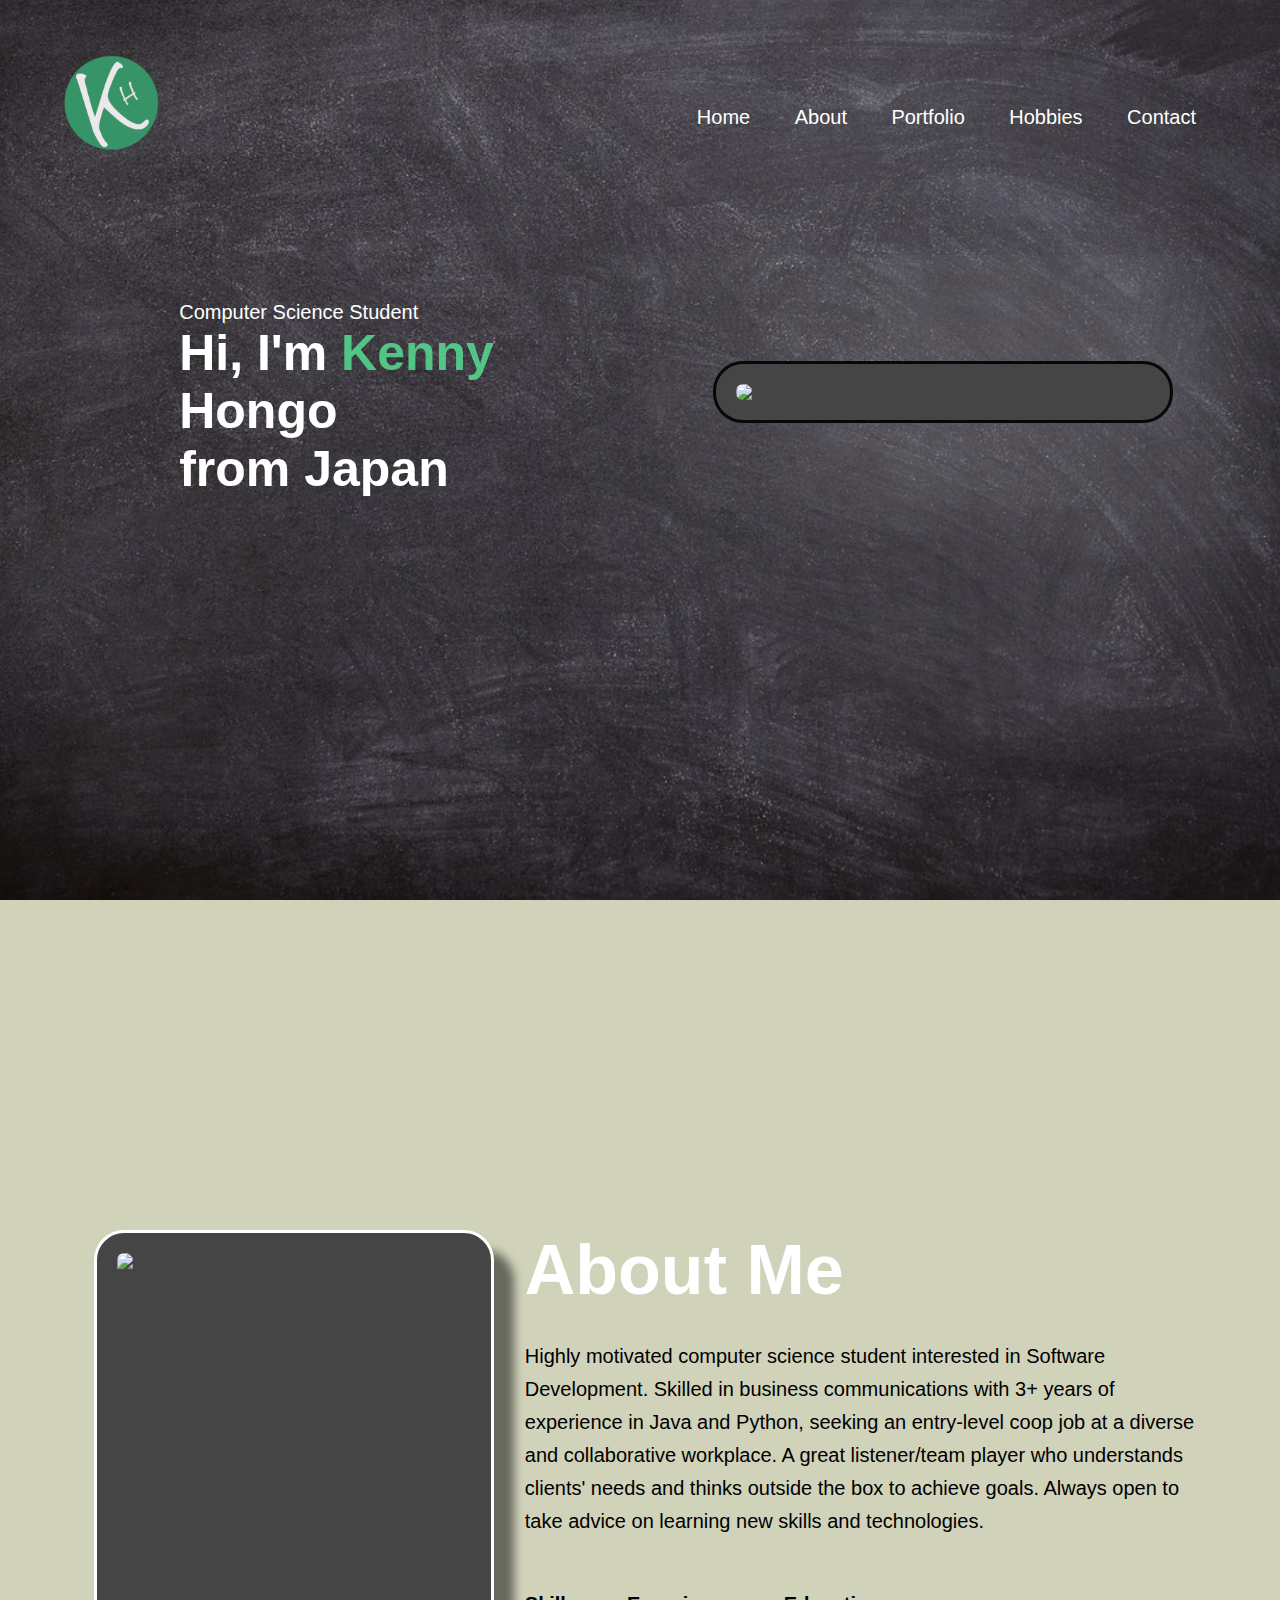
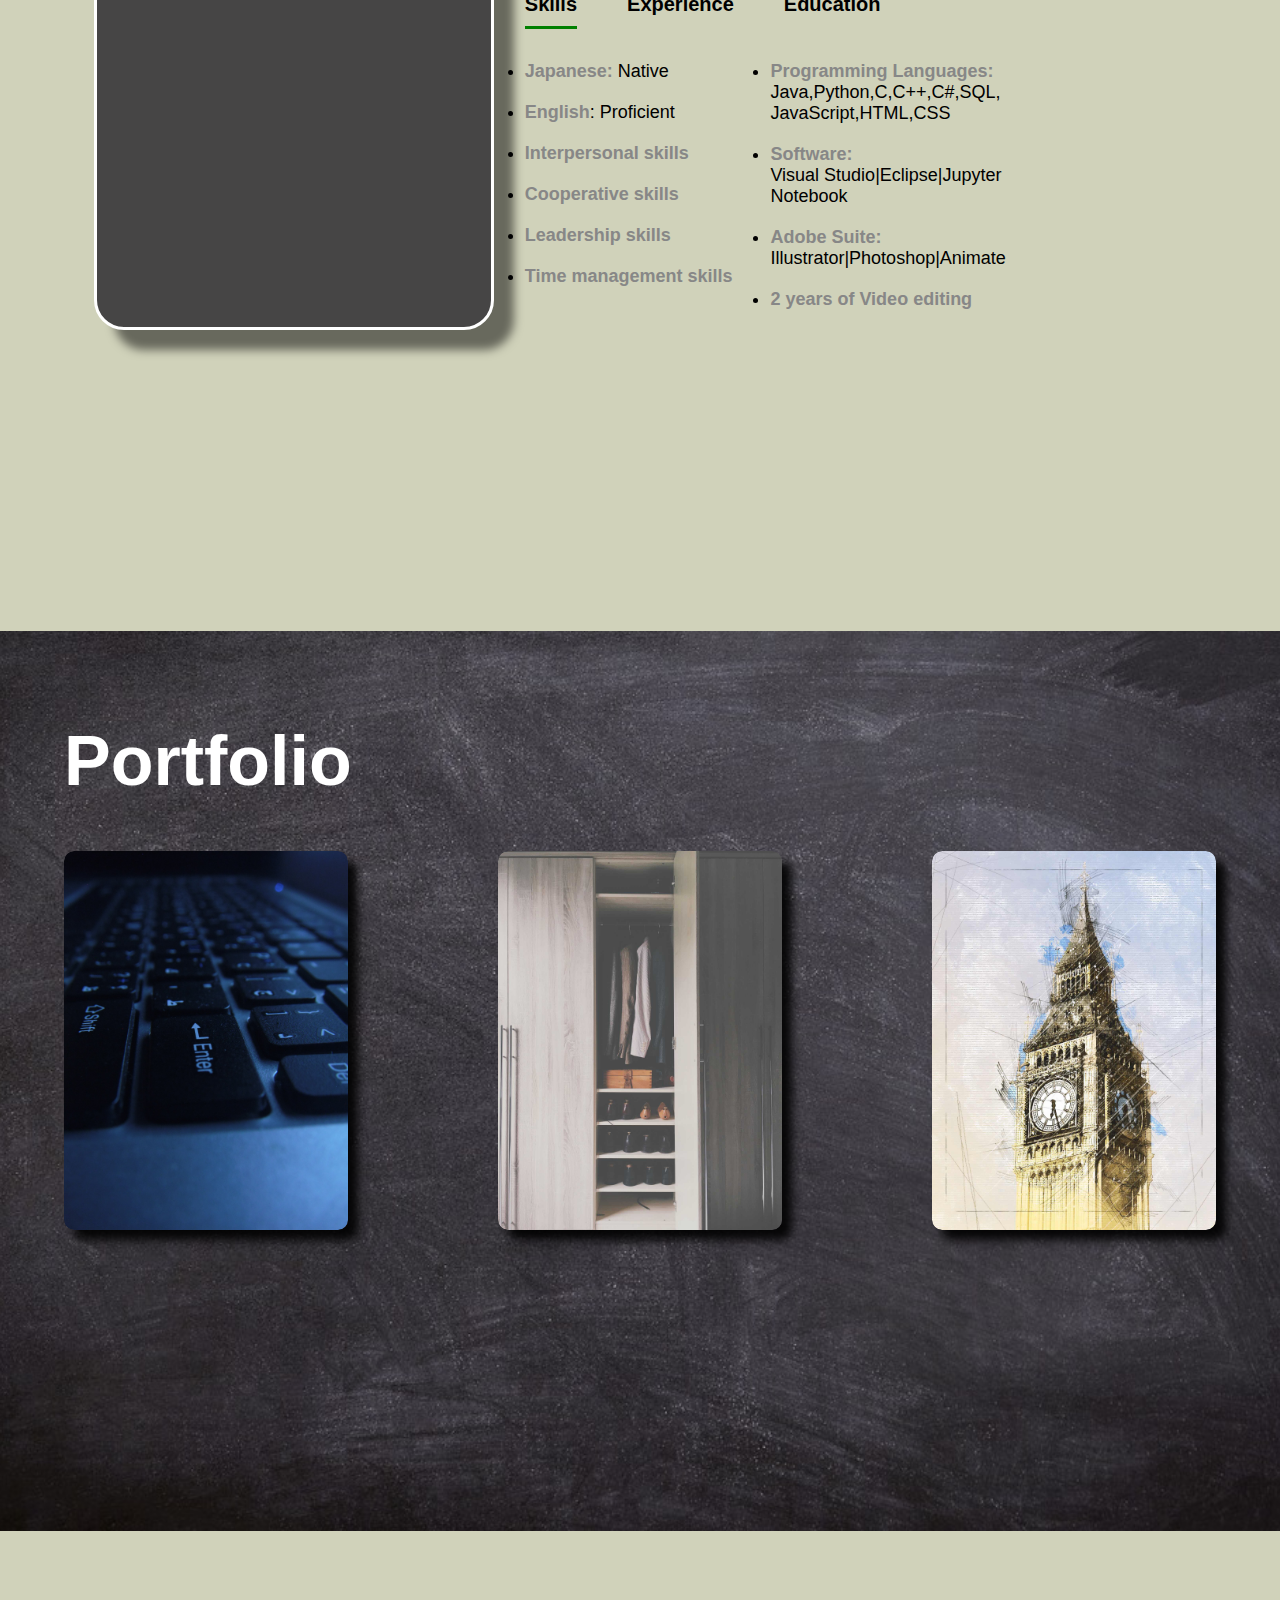
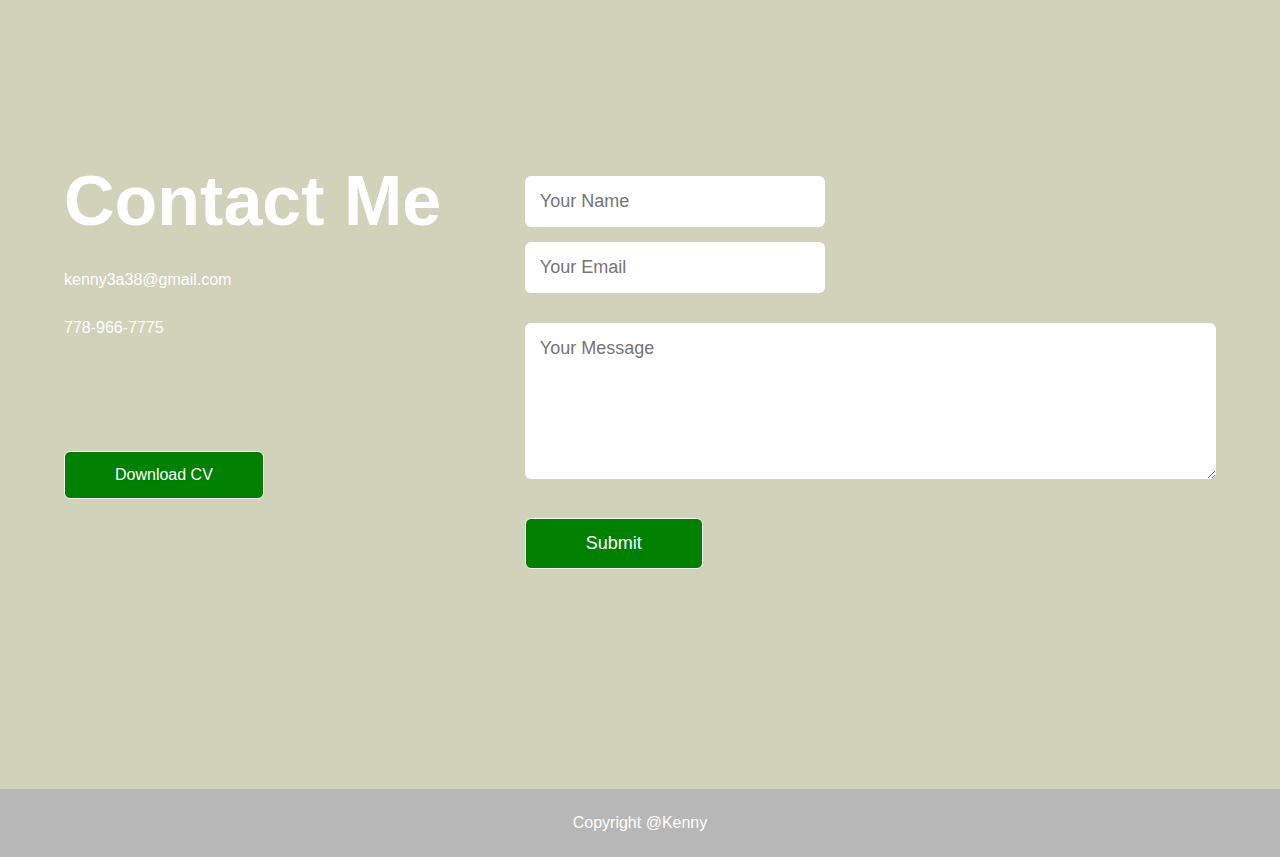
==== commit 889b5d18: "Add files via upload" ====
--- a/index.html
+++ b/index.html
@@ -38,7 +38,7 @@
                     <h1>Hi, I'm <span>Kenny</span> Hongo<br> from Japan</h1>
                 </div>
                 <div class="header-img-container">
-                    <img src="images/IMG_6441.PNG">
+                    <img src="images/kenny_portrait_1.jpg">
                 </div>
 
             </div>
@@ -50,7 +50,7 @@
         <div class="container">
             <div class="row">
                 <div class="about-col-1">
-                    <img src="images/IMG_6439.PNG">
+                    <img src="./images/kenny_portrait_2.jpg">
                 </div>
                 <div class="about-col-2">
                     <h1 class="sub-title about">About Me</h1>
